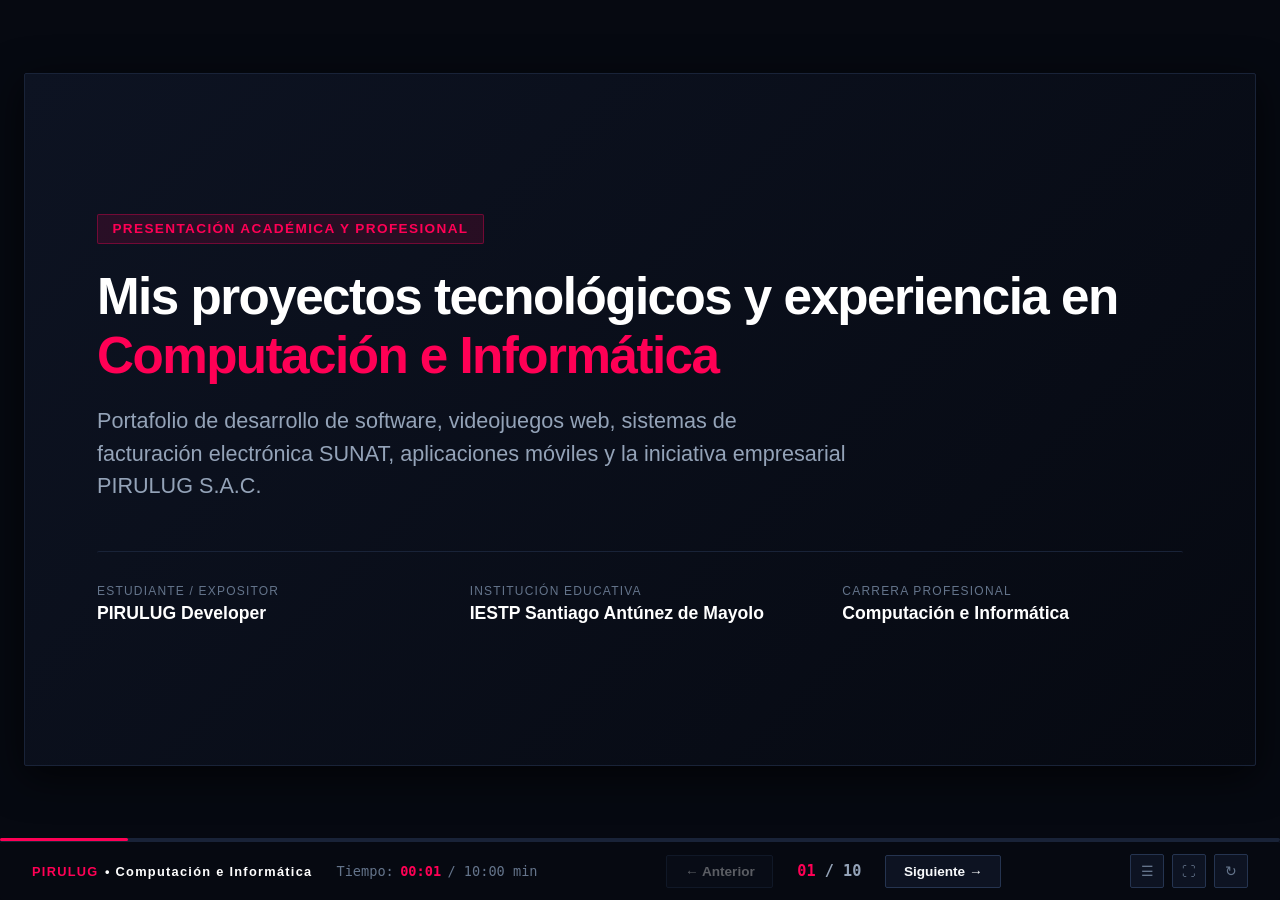
==== .presentacion/index.html @ 7b9620fa "first commit" ====
<!DOCTYPE html>
<html lang="es">
<head>
    <meta charset="UTF-8">
    <meta name="viewport" content="width=device-width, initial-scale=1.0">
    <title>Presentación Profesional - Computación e Informática | PIRULUG</title>
    <style>
        :root {
            --primary: #ff0055;
            --primary-hover: #e0004c;
            --primary-subtle: rgba(255, 0, 85, 0.12);
            --primary-border: rgba(255, 0, 85, 0.35);

            --bg-deep: #060911;
            --bg-card: #0d1322;
            --bg-card-hover: #131c30;
            --bg-elevated: #162035;

            --border-subtle: #192338;
            --border-strong: #253450;

            --text-main: #f8fafc;
            --text-secondary: #94a3b8;
            --text-muted: #64748b;

            --accent-cyan: #00e5ff;
            --accent-cyan-subtle: rgba(0, 229, 255, 0.12);
            --accent-cyan-border: rgba(0, 229, 255, 0.3);

            --accent-green: #10b981;
            --accent-green-subtle: rgba(16, 185, 129, 0.12);
            --accent-green-border: rgba(16, 185, 129, 0.3);
        }

        /* Regla estricta: border-radius maximo 2px */
        *, *::before, *::after {
            box-sizing: border-box;
            border-radius: 2px !important;
            margin: 0;
            padding: 0;
        }

        body {
            background-color: var(--bg-deep);
            color: var(--text-main);
            font-family: -apple-system, BlinkMacSystemFont, "Segoe UI", Roboto, "Helvetica Neue", Arial, sans-serif;
            overflow: hidden;
            width: 100vw;
            height: 100vh;
            display: flex;
            flex-direction: column;
            user-select: none;
        }

        /* Contenedor Widescreen 16:9 de Presentacion */
        .presentation-wrapper {
            flex: 1;
            display: flex;
            align-items: center;
            justify-content: center;
            padding: 1.5rem;
            position: relative;
        }

        .slide-deck {
            width: 100%;
            max-width: 1380px;
            aspect-ratio: 16 / 9;
            background-color: var(--bg-card);
            border: 1px solid var(--border-subtle);
            box-shadow: 0 10px 40px rgba(0, 0, 0, 0.7);
            position: relative;
            overflow: hidden;
            display: flex;
            flex-direction: column;
        }

        /* Diapositivas individuales */
        .slide {
            position: absolute;
            inset: 0;
            padding: 3.5rem 4.5rem;
            display: flex;
            flex-direction: column;
            opacity: 0;
            pointer-events: none;
            transform: translateX(30px);
            transition: opacity 0.35s ease, transform 0.35s ease;
            background: linear-gradient(135deg, rgba(13, 19, 34, 0.98) 0%, rgba(6, 9, 17, 0.99) 100%);
        }

        .slide.active {
            opacity: 1;
            pointer-events: auto;
            transform: translateX(0);
        }

        /* Encabezado estandar de Diapositiva */
        .slide-header {
            display: flex;
            align-items: flex-start;
            justify-content: space-between;
            margin-bottom: 2rem;
            padding-bottom: 1rem;
            border-bottom: 1px solid var(--border-subtle);
            position: relative;
        }

        .slide-header::after {
            content: "";
            position: absolute;
            bottom: -1px;
            left: 0;
            width: 80px;
            height: 2px;
            background-color: var(--primary);
        }

        .slide-tag {
            font-size: 0.75rem;
            font-weight: 700;
            letter-spacing: 0.15em;
            text-transform: uppercase;
            color: var(--primary);
            margin-bottom: 0.35rem;
            display: flex;
            align-items: center;
            gap: 0.5rem;
        }

        .slide-tag::before {
            content: "";
            display: inline-block;
            width: 6px;
            height: 6px;
            background-color: var(--primary);
        }

        .slide-title {
            font-size: 2rem;
            font-weight: 800;
            color: #ffffff;
            letter-spacing: -0.02em;
        }

        .slide-num {
            font-family: monospace;
            font-size: 1.5rem;
            font-weight: 800;
            color: var(--border-strong);
        }

        /* Contenido de Diapositiva */
        .slide-body {
            flex: 1;
            display: flex;
            flex-direction: column;
            justify-content: center;
        }

        /* Componentes de Grilla */
        .grid-2 {
            display: grid;
            grid-template-columns: 1fr 1fr;
            gap: 2rem;
            align-items: center;
        }

        .grid-3 {
            display: grid;
            grid-template-columns: repeat(3, 1fr);
            gap: 1.5rem;
        }

        .grid-4 {
            display: grid;
            grid-template-columns: repeat(4, 1fr);
            gap: 1.25rem;
        }

        /* Tarjetas de Contenido */
        .card-tech {
            background-color: var(--bg-deep);
            border: 1px solid var(--border-subtle);
            padding: 1.5rem;
            transition: border-color 0.2s ease, background-color 0.2s ease;
            position: relative;
        }

        .card-tech:hover {
            border-color: var(--border-strong);
            background-color: var(--bg-card-hover);
        }

        .card-tech.highlight {
            border-color: var(--primary-border);
            background: linear-gradient(180deg, var(--primary-subtle) 0%, var(--bg-deep) 100%);
        }

        .card-icon {
            width: 40px;
            height: 40px;
            display: flex;
            align-items: center;
            justify-content: center;
            background-color: var(--bg-elevated);
            border: 1px solid var(--border-strong);
            color: var(--primary);
            margin-bottom: 1rem;
            font-size: 1.2rem;
        }

        .card-title {
            font-size: 1.1rem;
            font-weight: 700;
            color: #ffffff;
            margin-bottom: 0.5rem;
        }

        .card-text {
            font-size: 0.9rem;
            color: var(--text-secondary);
            line-height: 1.5;
        }

        /* Etiquetas de tecnologias (Badges) */
        .tech-pill-group {
            display: flex;
            flex-wrap: wrap;
            gap: 0.5rem;
            margin-top: 1rem;
        }

        .tech-pill {
            font-size: 0.75rem;
            font-weight: 600;
            padding: 0.35rem 0.65rem;
            background-color: var(--bg-elevated);
            border: 1px solid var(--border-strong);
            color: var(--text-secondary);
            text-transform: uppercase;
            letter-spacing: 0.05em;
        }

        .tech-pill.primary {
            background-color: var(--primary-subtle);
            border-color: var(--primary-border);
            color: var(--primary);
        }

        .tech-pill.cyan {
            background-color: var(--accent-cyan-subtle);
            border-color: var(--accent-cyan-border);
            color: var(--accent-cyan);
        }

        .tech-pill.green {
            background-color: var(--accent-green-subtle);
            border-color: var(--accent-green-border);
            color: var(--accent-green);
        }

        /* Listas de caracteristicas tecnicas */
        .tech-list {
            list-style: none;
            display: flex;
            flex-direction: column;
            gap: 0.85rem;
        }

        .tech-list-item {
            display: flex;
            align-items: flex-start;
            gap: 0.75rem;
            font-size: 0.95rem;
            color: var(--text-secondary);
            line-height: 1.4;
        }

        .tech-list-item strong {
            color: #ffffff;
        }

        .tech-dot {
            width: 6px;
            height: 6px;
            background-color: var(--primary);
            margin-top: 0.5rem;
            flex-shrink: 0;
        }

        /* Estilos especificos para Diapositiva 1: Portada */
        .hero-portada {
            display: flex;
            flex-direction: column;
            justify-content: center;
            height: 100%;
            position: relative;
        }

        .hero-badge {
            align-self: flex-start;
            font-size: 0.85rem;
            font-weight: 700;
            letter-spacing: 0.1em;
            text-transform: uppercase;
            color: var(--primary);
            background-color: var(--primary-subtle);
            border: 1px solid var(--primary-border);
            padding: 0.4rem 0.9rem;
            margin-bottom: 1.5rem;
        }

        .hero-title {
            font-size: 3.2rem;
            font-weight: 900;
            line-height: 1.15;
            letter-spacing: -0.03em;
            color: #ffffff;
            margin-bottom: 1.25rem;
        }

        .hero-title span {
            color: var(--primary);
        }

        .hero-subtitle {
            font-size: 1.35rem;
            color: var(--text-secondary);
            max-width: 750px;
            line-height: 1.5;
            margin-bottom: 3rem;
        }

        .hero-meta-bar {
            display: grid;
            grid-template-columns: repeat(3, 1fr);
            gap: 2rem;
            border-top: 1px solid var(--border-subtle);
            padding-top: 2rem;
        }

        .hero-meta-item .meta-label {
            font-size: 0.75rem;
            text-transform: uppercase;
            letter-spacing: 0.1em;
            color: var(--text-muted);
            margin-bottom: 0.35rem;
        }

        .hero-meta-item .meta-value {
            font-size: 1.1rem;
            font-weight: 700;
            color: #ffffff;
        }

        /* Estilo Mockup de Navegador o Pantalla */
        .window-mockup {
            background-color: var(--bg-deep);
            border: 1px solid var(--border-strong);
            display: flex;
            flex-direction: column;
            overflow: hidden;
            height: 100%;
        }

        .window-header {
            background-color: #0b0f1a;
            border-bottom: 1px solid var(--border-subtle);
            padding: 0.65rem 1rem;
            display: flex;
            align-items: center;
            gap: 0.5rem;
        }

        .window-dot {
            width: 8px;
            height: 8px;
            background-color: var(--border-strong);
        }

        .window-dot.red { background-color: var(--primary); }
        .window-dot.cyan { background-color: var(--accent-cyan); }
        .window-dot.green { background-color: var(--accent-green); }

        .window-address {
            flex: 1;
            background-color: var(--bg-card);
            border: 1px solid var(--border-subtle);
            font-family: monospace;
            font-size: 0.75rem;
            color: var(--text-muted);
            padding: 0.25rem 0.75rem;
            margin-left: 0.5rem;
        }

        .window-body {
            padding: 1.5rem;
            flex: 1;
            display: flex;
            flex-direction: column;
            justify-content: center;
        }

        /* Barra de navegacion inferior */
        .controls-bar {
            background-color: var(--bg-deep);
            border-top: 1px solid var(--border-subtle);
            padding: 0.75rem 2rem;
            display: flex;
            align-items: center;
            justify-content: space-between;
            z-index: 10;
        }

        .ctrl-left {
            display: flex;
            align-items: center;
            gap: 1.5rem;
        }

        .brand-badge {
            font-size: 0.8rem;
            font-weight: 800;
            letter-spacing: 0.1em;
            color: #ffffff;
            display: flex;
            align-items: center;
            gap: 0.4rem;
        }

        .brand-badge span {
            color: var(--primary);
        }

        .timer-display {
            font-family: monospace;
            font-size: 0.85rem;
            color: var(--text-muted);
            display: flex;
            align-items: center;
            gap: 0.4rem;
        }

        .timer-display strong {
            color: var(--primary);
        }

        .ctrl-center {
            display: flex;
            align-items: center;
            gap: 1rem;
        }

        .btn-nav {
            background-color: var(--bg-card);
            border: 1px solid var(--border-strong);
            color: var(--text-main);
            padding: 0.5rem 1.1rem;
            font-size: 0.85rem;
            font-weight: 600;
            cursor: pointer;
            display: inline-flex;
            align-items: center;
            gap: 0.4rem;
            transition: all 0.15s ease;
        }

        .btn-nav:hover:not(:disabled) {
            background-color: var(--primary);
            border-color: var(--primary);
            color: #ffffff;
        }

        .btn-nav:disabled {
            opacity: 0.35;
            cursor: not-allowed;
        }

        .slide-counter {
            font-family: monospace;
            font-size: 0.95rem;
            font-weight: 700;
            color: var(--text-secondary);
            padding: 0 0.5rem;
        }

        .slide-counter span {
            color: var(--primary);
        }

        .ctrl-right {
            display: flex;
            align-items: center;
            gap: 0.5rem;
        }

        .btn-icon {
            background-color: var(--bg-card);
            border: 1px solid var(--border-strong);
            color: var(--text-muted);
            width: 34px;
            height: 34px;
            display: flex;
            align-items: center;
            justify-content: center;
            cursor: pointer;
            font-size: 0.85rem;
            transition: all 0.15s ease;
        }

        .btn-icon:hover {
            color: #ffffff;
            border-color: var(--text-muted);
        }

        /* Barra de progreso de la presentacion */
        .progress-bar-container {
            width: 100%;
            height: 3px;
            background-color: var(--border-subtle);
        }

        .progress-bar-fill {
            height: 100%;
            background-color: var(--primary);
            width: 10%;
            transition: width 0.3s ease;
        }

        /* Modal de Vision General / Indice */
        .drawer-overlay {
            position: fixed;
            inset: 0;
            background-color: rgba(6, 9, 17, 0.85);
            backdrop-filter: blur(4px);
            z-index: 99;
            display: none;
            align-items: center;
            justify-content: center;
            padding: 2rem;
        }

        .drawer-overlay.active {
            display: flex;
        }

        .drawer-modal {
            background-color: var(--bg-card);
            border: 1px solid var(--border-strong);
            width: 100%;
            max-width: 900px;
            max-height: 80vh;
            overflow-y: auto;
            padding: 2rem;
        }

        .drawer-header {
            display: flex;
            justify-content: space-between;
            align-items: center;
            margin-bottom: 1.5rem;
            border-bottom: 1px solid var(--border-subtle);
            padding-bottom: 1rem;
        }

        .drawer-grid {
            display: grid;
            grid-template-columns: repeat(2, 1fr);
            gap: 1rem;
        }

        .drawer-item {
            background-color: var(--bg-deep);
            border: 1px solid var(--border-subtle);
            padding: 1rem;
            cursor: pointer;
            transition: all 0.15s ease;
            display: flex;
            align-items: center;
            gap: 1rem;
        }

        .drawer-item:hover, .drawer-item.active {
            border-color: var(--primary);
            background-color: var(--primary-subtle);
        }

        .drawer-item-num {
            font-family: monospace;
            font-weight: 800;
            color: var(--primary);
            font-size: 1.1rem;
        }

        .drawer-item-title {
            font-size: 0.95rem;
            font-weight: 600;
            color: #ffffff;
        }
    </style>
</head>
<body>

    <!-- Contenedor Principal de Diapositivas -->
    <main class="presentation-wrapper">
        <div class="slide-deck" id="slideDeck">

            <!-- DIAPOSITIVA 1: PORTADA -->
            <section class="slide active" data-index="1">
                <div class="hero-portada">
                    <div class="hero-badge">Presentación Académica y Profesional</div>
                    <h1 class="hero-title">
                        Mis proyectos tecnológicos y experiencia en <span>Computación e Informática</span>
                    </h1>
                    <p class="hero-subtitle">
                        Portafolio de desarrollo de software, videojuegos web, sistemas de facturación electrónica SUNAT, aplicaciones móviles y la iniciativa empresarial PIRULUG S.A.C.
                    </p>
                    <div class="hero-meta-bar">
                        <div class="hero-meta-item">
                            <div class="meta-label">Estudiante / Expositor</div>
                            <div class="meta-value">PIRULUG Developer</div>
                        </div>
                        <div class="hero-meta-item">
                            <div class="meta-label">Institución Educativa</div>
                            <div class="meta-value">IESTP Santiago Antúnez de Mayolo</div>
                        </div>
                        <div class="hero-meta-item">
                            <div class="meta-label">Carrera Profesional</div>
                            <div class="meta-value">Computación e Informática</div>
                        </div>
                    </div>
                </div>
            </section>

            <!-- DIAPOSITIVA 2: INTRODUCCIÓN -->
            <section class="slide" data-index="2">
                <div class="slide-header">
                    <div>
                        <div class="slide-tag">Visión General</div>
                        <h2 class="slide-title">Formación Técnica y Áreas de Especialización</h2>
                    </div>
                    <div class="slide-num">02</div>
                </div>
                <div class="slide-body">
                    <div class="grid-3">
                        <div class="card-tech">
                            <div class="card-icon">01</div>
                            <h3 class="card-title">Programación y Algoritmos</h3>
                            <p class="card-text">Dominio de lógica estructurada, programación orientada a objetos (POO), patrones de diseño e ingeniería de software.</p>
                            <div class="tech-pill-group">
                                <span class="tech-pill primary">PHP 8</span>
                                <span class="tech-pill">Java</span>
                                <span class="tech-pill">JS ES6</span>
                            </div>
                        </div>
                        <div class="card-tech">
                            <div class="card-icon">02</div>
                            <h3 class="card-title">Desarrollo Web Full-Stack</h3>
                            <p class="card-text">Arquitectura cliente-servidor, desarrollo backend nativo y con frameworks modernos, consumo de APIs y diseño responsive.</p>
                            <div class="tech-pill-group">
                                <span class="tech-pill cyan">Laravel</span>
                                <span class="tech-pill">Bootstrap</span>
                                <span class="tech-pill">AJAX</span>
                            </div>
                        </div>
                        <div class="card-tech">
                            <div class="card-icon">03</div>
                            <h3 class="card-title">Bases de Datos Relacionales</h3>
                            <p class="card-text">Modelado entidad-relación, normalización, integridad referencial, transacciones ACID y optimización de consultas SQL.</p>
                            <div class="tech-pill-group">
                                <span class="tech-pill green">MySQL 8</span>
                                <span class="tech-pill">MariaDB</span>
                                <span class="tech-pill">PDO</span>
                            </div>
                        </div>
                        <div class="card-tech">
                            <div class="card-icon">04</div>
                            <h3 class="card-title">Aplicaciones Móviles</h3>
                            <p class="card-text">Diseño de interfaces táctiles, ciclo de vida de actividades e integración móvil con servicios web y bases de datos centralizadas.</p>
                            <div class="tech-pill-group">
                                <span class="tech-pill">Android Studio</span>
                                <span class="tech-pill">APIs REST</span>
                            </div>
                        </div>
                        <div class="card-tech">
                            <div class="card-icon">05</div>
                            <h3 class="card-title">Facturación e Integración</h3>
                            <p class="card-text">Generación de XML con estándares UBL 2.1, firmado digital de comprobantes y comunicación con los servidores de SUNAT.</p>
                            <div class="tech-pill-group">
                                <span class="tech-pill primary">SUNAT</span>
                                <span class="tech-pill">UBL 2.1</span>
                            </div>
                        </div>
                        <div class="card-tech highlight">
                            <div class="card-icon">06</div>
                            <h3 class="card-title">Emprendimiento Tecnológico</h3>
                            <p class="card-text">Creación y consolidación de la empresa PIRULUG S.A.C., orientada a brindar soluciones informáticas al sector productivo.</p>
                            <div class="tech-pill-group">
                                <span class="tech-pill primary">PIRULUG S.A.C.</span>
                                <span class="tech-pill">Innovación</span>
                            </div>
                        </div>
                    </div>
                </div>
            </section>

            <!-- DIAPOSITIVA 3: COOKIE CLICKER -->
            <section class="slide" data-index="3">
                <div class="slide-header">
                    <div>
                        <div class="slide-tag">Proyecto 01 &bull; Videojuegos Web</div>
                        <h2 class="slide-title">Cookie Clicker: Juego Incremental y Persistente</h2>
                    </div>
                    <div class="slide-num">03</div>
                </div>
                <div class="slide-body">
                    <div class="grid-2">
                        <div>
                            <div class="card-tech mb-3">
                                <h3 class="card-title">Arquitectura y Tecnologías</h3>
                                <p class="card-text">Videojuego web desarrollado con arquitectura clásica y dinámica sin frameworks pesados, optimizado para alto rendimiento en navegador.</p>
                                <div class="tech-pill-group">
                                    <span class="tech-pill primary">PHP Backend</span>
                                    <span class="tech-pill green">MySQL</span>
                                    <span class="tech-pill cyan">JavaScript Vanilla</span>
                                    <span class="tech-pill">HTML5 / CSS3</span>
                                </div>
                            </div>
                            <ul class="tech-list mt-3">
                                <li class="tech-list-item">
                                    <span class="tech-dot"></span>
                                    <div><strong>Mecánica Incremental:</strong> Generación exponencial de puntos mediante clics interactivos y automatización con mejoras.</div>
                                </li>
                                <li class="tech-list-item">
                                    <span class="tech-dot"></span>
                                    <div><strong>Persistencia de Progreso:</strong> Guardado en tiempo real en base de datos MySQL para conservar logros y niveles del usuario.</div>
                                </li>
                                <li class="tech-list-item">
                                    <span class="tech-dot"></span>
                                    <div><strong>Loop de Juego Fluido:</strong> Algoritmo en JavaScript Vanilla que calcula la producción pasiva por segundo sin congelar la interfaz.</div>
                                </li>
                            </ul>
                        </div>
                        <div class="window-mockup">
                            <div class="window-header">
                                <div class="window-dot red"></div>
                                <div class="window-dot cyan"></div>
                                <div class="window-dot green"></div>
                                <div class="window-address">localhost/coquie &bull; videojuego web</div>
                            </div>
                            <div class="window-body">
                                <div style="text-align: center; padding: 1.5rem 0;">
                                    <div style="display: inline-block; padding: 1.5rem; border: 2px dashed var(--primary); margin-bottom: 1rem;">
                                        <div style="font-size: 2rem; font-weight: 900; color: #ffffff;">1,450,820</div>
                                        <div style="font-size: 0.8rem; color: var(--primary); font-weight: 700; text-transform: uppercase;">Galletas Producidas</div>
                                    </div>
                                    <div class="grid-2" style="gap: 0.75rem; text-align: left; margin-top: 1rem;">
                                        <div class="card-tech" style="padding: 0.75rem;">
                                            <div style="font-size: 0.75rem; color: var(--text-muted);">Automatización</div>
                                            <div style="font-weight: 700; color: #ffffff;">+250 /segundo</div>
                                        </div>
                                        <div class="card-tech" style="padding: 0.75rem;">
                                            <div style="font-size: 0.75rem; color: var(--text-muted);">Multiplicador</div>
                                            <div style="font-weight: 700; color: var(--accent-cyan);">Nivel 14 (x3.5)</div>
                                        </div>
                                    </div>
                                </div>
                            </div>
                        </div>
                    </div>
                </div>
            </section>

            <!-- DIAPOSITIVA 4: VS CULTURA GENERAL -->
            <section class="slide" data-index="4">
                <div class="slide-header">
                    <div>
                        <div class="slide-tag">Proyecto 02 &bull; Multijugador en Tiempo Real</div>
                        <h2 class="slide-title">VS Cultura General: Plataforma Competitiva del Perú</h2>
                    </div>
                    <div class="slide-num">04</div>
                </div>
                <div class="slide-body">
                    <div class="grid-2">
                        <div>
                            <div class="card-tech mb-3">
                                <h3 class="card-title">Motor Multijugador Sincronizado</h3>
                                <p class="card-text">Plataforma web donde los usuarios compiten en tiempo real respondiendo preguntas sobre historia, geografía, gastronomía y patrimonio nacional.</p>
                                <div class="tech-pill-group">
                                    <span class="tech-pill primary">PHP 8.5 Nativo (MVC)</span>
                                    <span class="tech-pill green">MySQL 8 Normalizado</span>
                                    <span class="tech-pill cyan">Fetch API & Polling</span>
                                    <span class="tech-pill">Sistema ELO</span>
                                </div>
                            </div>
                            <ul class="tech-list mt-3">
                                <li class="tech-list-item">
                                    <span class="tech-dot"></span>
                                    <div><strong>Duelo 1 vs 1 y Equipos 2 vs 2:</strong> Emparejamiento por nivel de habilidad con marcador conjunto en tiempo real.</div>
                                </li>
                                <li class="tech-list-item">
                                    <span class="tech-dot"></span>
                                    <div><strong>Salas Privadas Personalizadas:</strong> Código de acceso único, selección de tiempo, dificultad y 18 categorías peruanas.</div>
                                </li>
                                <li class="tech-list-item">
                                    <span class="tech-dot"></span>
                                    <div><strong>Autoridad en Servidor:</strong> Validación estricta anti-trampas, bonificaciones por velocidad de respuesta y cálculo ELO.</div>
                                </li>
                            </ul>
                        </div>
                        <div class="window-mockup">
                            <div class="window-header">
                                <div class="window-dot red"></div>
                                <div class="window-dot cyan"></div>
                                <div class="window-dot green"></div>
                                <div class="window-address">localhost/pre &bull; arena 1 vs 1</div>
                            </div>
                            <div class="window-body">
                                <div style="display: flex; justify-content: space-between; align-items: center; margin-bottom: 1rem; border-bottom: 1px solid var(--border-subtle); padding-bottom: 0.5rem;">
                                    <span class="tech-pill primary">Ronda 4 de 10 &bull; Historia</span>
                                    <span style="font-family: monospace; font-size: 1.25rem; font-weight: 800; color: var(--primary);">00:08s</span>
                                </div>
                                <div style="font-size: 1rem; font-weight: 700; color: #ffffff; margin-bottom: 1rem;">
                                    ¿En qué batalla se selló la independencia del Perú y América del Sur en 1824?
                                </div>
                                <div style="display: flex; flex-direction: column; gap: 0.5rem;">
                                    <div class="card-tech" style="padding: 0.65rem 1rem; border-color: var(--accent-green); color: var(--accent-green); font-weight: 700;">A. Batalla de Ayacucho (Correcta)</div>
                                    <div class="card-tech" style="padding: 0.65rem 1rem;">B. Batalla de Junín</div>
                                    <div class="card-tech" style="padding: 0.65rem 1rem;">C. Combate de Angamos</div>
                                </div>
                            </div>
                        </div>
                    </div>
                </div>
            </section>

            <!-- DIAPOSITIVA 5: FACTURADOR ELECTRÓNICO SUNAT -->
            <section class="slide" data-index="5">
                <div class="slide-header">
                    <div>
                        <div class="slide-tag">Proyecto 03 &bull; Software Empresarial</div>
                        <h2 class="slide-title">Facturador Electrónico Homologado con SUNAT</h2>
                    </div>
                    <div class="slide-num">05</div>
                </div>
                <div class="slide-body">
                    <div class="grid-2">
                        <div>
                            <div class="card-tech mb-3">
                                <h3 class="card-title">Módulo de Facturación y Cumplimiento Tributario</h3>
                                <p class="card-text">Sistema de emisión, control y almacenamiento de comprobantes de pago electrónicos conforme a las resoluciones de superintendencia de la SUNAT.</p>
                                <div class="tech-pill-group">
                                    <span class="tech-pill primary">Laravel Framework</span>
                                    <span class="tech-pill green">MySQL / MariaDB</span>
                                    <span class="tech-pill cyan">Web Services SOAP/REST</span>
                                    <span class="tech-pill">XML UBL 2.1</span>
                                </div>
                            </div>
                            <ul class="tech-list mt-3">
                                <li class="tech-list-item">
                                    <span class="tech-dot"></span>
                                    <div><strong>Comprobantes Soportados:</strong> Emisión de Facturas, Boletas de Venta, Notas de Crédito, Notas de Débito y Guías de Remisión.</div>
                                </li>
                                <li class="tech-list-item">
                                    <span class="tech-dot"></span>
                                    <div><strong>Firma Digital y XML:</strong> Generación automatizada de estructuras XML, firmado digital con certificado y compresión ZIP.</div>
                                </li>
                                <li class="tech-list-item">
                                    <span class="tech-dot"></span>
                                    <div><strong>Recepción de CDR:</strong> Procesamiento y almacenamiento automático de las Constancias de Recepción (CDR) emitidas por SUNAT.</div>
                                </li>
                            </ul>
                        </div>
                        <div class="window-mockup">
                            <div class="window-header">
                                <div class="window-dot red"></div>
                                <div class="window-dot cyan"></div>
                                <div class="window-dot green"></div>
                                <div class="window-address">localhost/merupos &bull; comprobantes electronicos</div>
                            </div>
                            <div class="window-body">
                                <div class="card-tech mb-2" style="padding: 0.75rem;">
                                    <div style="display: flex; justify-content: space-between; align-items: center;">
                                        <div>
                                            <div style="font-weight: 700; color: #ffffff;">FACTURA ELECTRÓNICA F001-000428</div>
                                            <div style="font-size: 0.75rem; color: var(--text-muted);">Cliente: INVERSIONES NORTE S.A.C. (RUC 20601234567)</div>
                                        </div>
                                        <span class="tech-pill green">ACEPTADO SUNAT</span>
                                    </div>
                                </div>
                                <div class="card-tech mb-2" style="padding: 0.75rem;">
                                    <div style="display: flex; justify-content: space-between; align-items: center;">
                                        <div>
                                            <div style="font-weight: 700; color: #ffffff;">BOLETA ELECTRÓNICA B001-001290</div>
                                            <div style="font-size: 0.75rem; color: var(--text-muted);">Cliente: Consumidor Final (DNI 45892134)</div>
                                        </div>
                                        <span class="tech-pill green">ACEPTADO SUNAT</span>
                                    </div>
                                </div>
                                <div style="display: flex; gap: 0.5rem; margin-top: 0.5rem;">
                                    <span class="tech-pill">Generar XML</span>
                                    <span class="tech-pill">Descargar PDF A4/Ticket</span>
                                    <span class="tech-pill primary">Consultar CDR</span>
                                </div>
                            </div>
                        </div>
                    </div>
                </div>
            </section>

            <!-- DIAPOSITIVA 6: APLICACIÓN MÓVIL ANDROID -->
            <section class="slide" data-index="6">
                <div class="slide-header">
                    <div>
                        <div class="slide-tag">Proyecto 04 &bull; Movilidad y Terreno</div>
                        <h2 class="slide-title">Aplicación Móvil Android para Punto de Venta</h2>
                    </div>
                    <div class="slide-num">06</div>
                </div>
                <div class="slide-body">
                    <div class="grid-2">
                        <div>
                            <div class="card-tech mb-3">
                                <h3 class="card-title">Extensión Móvil para Venta en Ruta</h3>
                                <p class="card-text">Aplicación nativa diseñada para permitir a los agentes comerciales emitir ventas, consultar inventarios y registrar cobros directamente desde dispositivos Android.</p>
                                <div class="tech-pill-group">
                                    <span class="tech-pill primary">Android Studio</span>
                                    <span class="tech-pill green">SQLite Local</span>
                                    <span class="tech-pill cyan">API REST Sincronizada</span>
                                    <span class="tech-pill">Impresión Bluetooth</span>
                                </div>
                            </div>
                            <ul class="tech-list mt-3">
                                <li class="tech-list-item">
                                    <span class="tech-dot"></span>
                                    <div><strong>Comunicación Bidireccional:</strong> Sincronización transparente de catálogo de productos, clientes y stock con el backend web.</div>
                                </li>
                                <li class="tech-list-item">
                                    <span class="tech-dot"></span>
                                    <div><strong>Operación Offline / Online:</strong> Capacidad de registrar operaciones en ruta y sincronizar automáticamente al detectar conexión.</div>
                                </li>
                                <li class="tech-list-item">
                                    <span class="tech-dot"></span>
                                    <div><strong>Impresión Térmica:</strong> Conexión directa mediante Bluetooth con impresoras portátiles para entrega inmediata del ticket al cliente.</div>
                                </li>
                            </ul>
                        </div>
                        <div style="display: flex; justify-content: center;">
                            <div style="width: 280px; background-color: var(--bg-deep); border: 2px solid var(--border-strong); padding: 1rem; position: relative;">
                                <div style="width: 50px; height: 3px; background-color: var(--border-strong); margin: 0 auto 0.75rem auto;"></div>
                                <div style="font-size: 0.75rem; font-weight: 700; color: var(--primary); text-align: center; margin-bottom: 0.75rem;">PIRULUG POS MÓVIL</div>
                                <div class="card-tech mb-2" style="padding: 0.65rem;">
                                    <div style="font-size: 0.75rem; color: var(--text-muted);">Total Venta Actual</div>
                                    <div style="font-size: 1.4rem; font-weight: 900; color: #ffffff;">S/ 185.50</div>
                                </div>
                                <div style="font-size: 0.75rem; color: var(--text-secondary); margin-bottom: 0.5rem;">Ítems en carrito (3 productos)</div>
                                <div style="display: flex; flex-direction: column; gap: 0.35rem; margin-bottom: 1rem;">
                                    <div style="background-color: var(--bg-card); padding: 0.4rem; font-size: 0.75rem; display: flex; justify-content: space-between;">
                                        <span>Item 01</span> <strong>S/ 45.00</strong>
                                    </div>
                                    <div style="background-color: var(--bg-card); padding: 0.4rem; font-size: 0.75rem; display: flex; justify-content: space-between;">
                                        <span>Item 02</span> <strong>S/ 90.50</strong>
                                    </div>
                                    <div style="background-color: var(--bg-card); padding: 0.4rem; font-size: 0.75rem; display: flex; justify-content: space-between;">
                                        <span>Item 03</span> <strong>S/ 50.00</strong>
                                    </div>
                                </div>
                                <div style="background-color: var(--primary); color: #ffffff; text-align: center; font-size: 0.75rem; font-weight: 700; padding: 0.5rem;">EMITIR TICKET ELECTRÓNICO</div>
                            </div>
                        </div>
                    </div>
                </div>
            </section>

            <!-- DIAPOSITIVA 7: MI EMPRESA – PIRULUG S.A.C. -->
            <section class="slide" data-index="7">
                <div class="slide-header">
                    <div>
                        <div class="slide-tag">Iniciativa Empresarial</div>
                        <h2 class="slide-title">PIRULUG S.A.C.: Soluciones Digitales e Innovación</h2>
                    </div>
                    <div class="slide-num">07</div>
                </div>
                <div class="slide-body">
                    <div class="grid-2 mb-4">
                        <div>
                            <div style="font-size: 1.25rem; font-weight: 700; color: #ffffff; margin-bottom: 0.75rem;">
                                De la formación académica a la personería jurídica tecnológica
                            </div>
                            <p class="card-text mb-3">
                                <strong>PIRULUG S.A.C.</strong> nace como una respuesta formal a la necesidad de pequeñas y medianas empresas de modernizar sus procesos mediante software a medida, facturación electrónica y plataformas web de alta disponibilidad.
                            </p>
                            <p class="card-text">
                                Representa la consolidación práctica de los conocimientos en Computación e Informática, aplicando estándares profesionales de ingeniería de software y gestión de proyectos.
                            </p>
                        </div>
                        <div class="card-tech highlight">
                            <div style="display: flex; align-items: center; gap: 0.75rem; margin-bottom: 0.75rem;">
                                <div style="width: 12px; height: 12px; background-color: var(--primary);"></div>
                                <h3 class="card-title" style="margin-bottom: 0;">Propósito Corporativo</h3>
                            </div>
                            <p class="card-text" style="font-size: 0.95rem; font-style: italic;">
                                "Empoderar a empresas e instituciones mediante soluciones tecnológicas robustas, accesibles, escalables y orientadas a la transformación digital sostenible."
                            </p>
                        </div>
                    </div>
                    <div class="grid-4">
                        <div class="card-tech">
                            <div class="card-icon">&lt;/&gt;</div>
                            <h4 class="card-title" style="font-size: 0.95rem;">Desarrollo de Software</h4>
                            <p class="card-text" style="font-size: 0.8rem;">Sistemas de gestión empresarial (ERP), puntos de venta (POS) y plataformas en la nube.</p>
                        </div>
                        <div class="card-tech">
                            <div class="card-icon">&#9670;</div>
                            <h4 class="card-title" style="font-size: 0.95rem;">Diseño y Desarrollo Web</h4>
                            <p class="card-text" style="font-size: 0.8rem;">Sitios corporativos, comercio electrónico y portales interactivos orientados a conversión.</p>
                        </div>
                        <div class="card-tech">
                            <div class="card-icon">&#9881;</div>
                            <h4 class="card-title" style="font-size: 0.95rem;">Integración Tecnológica</h4>
                            <p class="card-text" style="font-size: 0.8rem;">Facturación electrónica SUNAT, pasarelas de pago y sincronización de bases de datos.</p>
                        </div>
                        <div class="card-tech">
                            <div class="card-icon">&#9733;</div>
                            <h4 class="card-title" style="font-size: 0.95rem;">Transformación Digital</h4>
                            <p class="card-text" style="font-size: 0.8rem;">Automatización de procesos operativos, auditoría y consultoría informática especializada.</p>
                        </div>
                    </div>
                </div>
            </section>

            <!-- DIAPOSITIVA 8: MI SITIO WEB – PIRULUG.COM -->
            <section class="slide" data-index="8">
                <div class="slide-header">
                    <div>
                        <div class="slide-tag">Presencia Digital Oficial</div>
                        <h2 class="slide-title">PIRULUG.COM: Identidad de Marca y Plataforma Web</h2>
                    </div>
                    <div class="slide-num">08</div>
                </div>
                <div class="slide-body">
                    <div class="grid-2">
                        <div>
                            <div class="card-tech mb-3">
                                <h3 class="card-title">Canal Corporativo en Internet</h3>
                                <p class="card-text">El portal oficial <strong>https://pirulug.com</strong> centraliza la oferta tecnológica, catálogo de servicios y casos de éxito de la empresa.</p>
                                <div class="tech-pill-group">
                                    <span class="tech-pill primary">https://pirulug.com</span>
                                    <span class="tech-pill green">SSL / HTTPS Activo</span>
                                    <span class="tech-pill">Hosting Corporativo</span>
                                </div>
                            </div>
                            <ul class="tech-list mt-3">
                                <li class="tech-list-item">
                                    <span class="tech-dot"></span>
                                    <div><strong>Identidad Visual Coherente:</strong> Representación gráfica de PIRULUG S.A.C., proyectando profesionalismo y vanguardia tecnológica.</div>
                                </li>
                                <li class="tech-list-item">
                                    <span class="tech-dot"></span>
                                    <div><strong>Catálogo de Soluciones:</strong> Muestra directa de los sistemas desarrollados (facturación, videojuegos, apps móviles).</div>
                                </li>
                                <li class="tech-list-item">
                                    <span class="tech-dot"></span>
                                    <div><strong>Canal de Contacto y Validación:</strong> Presencia verificable que genera confianza en clientes corporativos y alianzas comerciales.</div>
                                </li>
                            </ul>
                        </div>
                        <div class="window-mockup">
                            <div class="window-header">
                                <div class="window-dot red"></div>
                                <div class="window-dot cyan"></div>
                                <div class="window-dot green"></div>
                                <div class="window-address">https://pirulug.com</div>
                            </div>
                            <div class="window-body" style="background: radial-gradient(circle at top right, rgba(255, 0, 85, 0.15) 0%, rgba(6, 9, 17, 0.95) 70%);">
                                <div style="display: flex; justify-content: space-between; align-items: center; border-bottom: 1px solid var(--border-subtle); padding-bottom: 0.75rem; margin-bottom: 1rem;">
                                    <div style="font-weight: 800; font-size: 1.1rem; color: #ffffff;">PIRULUG<span>.COM</span></div>
                                    <div style="display: flex; gap: 0.75rem; font-size: 0.75rem; color: var(--text-muted);">
                                        <span>Servicios</span>
                                        <span>Proyectos</span>
                                        <span>Nosotros</span>
                                        <span style="color: var(--primary);">Contacto</span>
                                    </div>
                                </div>
                                <div style="text-align: center; padding: 1.5rem 0;">
                                    <div style="font-size: 1.5rem; font-weight: 900; color: #ffffff; line-height: 1.2; margin-bottom: 0.5rem;">
                                        Soluciones Digitales que Impulsan tu Negocio
                                    </div>
                                    <p style="font-size: 0.8rem; color: var(--text-secondary); max-width: 380px; margin: 0 auto 1rem auto;">
                                        Software a medida, facturación electrónica SUNAT y aplicaciones móviles con respaldo técnico integral.
                                    </p>
                                    <div style="display: inline-block; background-color: var(--primary); color: #ffffff; font-size: 0.75rem; font-weight: 700; padding: 0.45rem 1rem;">
                                        EXPLORAR CATÁLOGO DE SERVICIOS
                                    </div>
                                </div>
                            </div>
                        </div>
                    </div>
                </div>
            </section>

            <!-- DIAPOSITIVA 9: COMPETENCIAS DESARROLLADAS -->
            <section class="slide" data-index="9">
                <div class="slide-header">
                    <div>
                        <div class="slide-tag">Perfil Profesional</div>
                        <h2 class="slide-title">Competencias de Computación e Informática Aplicadas</h2>
                    </div>
                    <div class="slide-num">09</div>
                </div>
                <div class="slide-body">
                    <div class="grid-3">
                        <div class="card-tech">
                            <div class="card-icon">&#9632;</div>
                            <h3 class="card-title">Desarrollo de Software</h3>
                            <p class="card-text">Diseño de arquitecturas modulares (MVC), modularidad de código, mantenibilidad y aplicación de buenas prácticas de programación.</p>
                            <div style="font-size: 0.75rem; color: var(--text-muted); margin-top: 0.75rem;">Aplicado en: VS Cultura General y Facturador</div>
                        </div>
                        <div class="card-tech">
                            <div class="card-icon">&#9632;</div>
                            <h3 class="card-title">Gestión de Bases de Datos</h3>
                            <p class="card-text">Diseño relacional de hasta 23 tablas normalizadas, creación de índices, disparadores y soporte transaccional ACID estricto.</p>
                            <div style="font-size: 0.75rem; color: var(--text-muted); margin-top: 0.75rem;">Aplicado en: MySQL 8 y MariaDB</div>
                        </div>
                        <div class="card-tech">
                            <div class="card-icon">&#9632;</div>
                            <h3 class="card-title">Programación Móvil</h3>
                            <p class="card-text">Construcción de interfaces táctiles nativas en Android, persistencia local con SQLite y consumo asíncrono de APIs web.</p>
                            <div style="font-size: 0.75rem; color: var(--text-muted); margin-top: 0.75rem;">Aplicado en: App Móvil de Facturación</div>
                        </div>
                        <div class="card-tech">
                            <div class="card-icon">&#9632;</div>
                            <h3 class="card-title">Integración de Sistemas</h3>
                            <p class="card-text">Conexión con servicios externos SOAP/REST, procesamiento de respuestas XML, firma criptográfica y WebSockets/Polling.</p>
                            <div style="font-size: 0.75rem; color: var(--text-muted); margin-top: 0.75rem;">Aplicado en: Servicios SUNAT</div>
                        </div>
                        <div class="card-tech">
                            <div class="card-icon">&#9632;</div>
                            <h3 class="card-title">Resolución de Problemas</h3>
                            <p class="card-text">Capacidad analítica para depurar código, optimizar tiempos de respuesta y asegurar la disponibilidad continua de servicios.</p>
                            <div style="font-size: 0.75rem; color: var(--text-muted); margin-top: 0.75rem;">Aplicado en: Todos los proyectos</div>
                        </div>
                        <div class="card-tech highlight">
                            <div class="card-icon">&#9632;</div>
                            <h3 class="card-title">Emprendimiento y Gestión</h3>
                            <p class="card-text">Capacidad de transformar competencias técnicas en valor comercial real mediante la constitución formal de PIRULUG S.A.C.</p>
                            <div style="font-size: 0.75rem; color: var(--primary); margin-top: 0.75rem; font-weight: 700;">Hito: PIRULUG S.A.C. y pirulug.com</div>
                        </div>
                    </div>
                </div>
            </section>

            <!-- DIAPOSITIVA 10: CONCLUSIÓN -->
            <section class="slide" data-index="10">
                <div class="slide-header">
                    <div>
                        <div class="slide-tag">Cierre de la Exposición</div>
                        <h2 class="slide-title">Conclusiones y Proyección Profesional</h2>
                    </div>
                    <div class="slide-num">10</div>
                </div>
                <div class="slide-body">
                    <div class="grid-2" style="margin-bottom: 2rem;">
                        <div class="card-tech">
                            <h3 class="card-title">Formación Académica con Impacto Real</h3>
                            <p class="card-text mb-3">
                                Los conocimientos adquiridos en la carrera de Computación e Informática del IESTP Santiago Antúnez de Mayolo proporcionaron los cimientos técnicos para desarrollar soluciones completas, desde videojuegos interactivos hasta software tributario de misión crítica.
                            </p>
                            <p class="card-text">
                                Cada proyecto desarrollado superó la etapa experimental para convertirse en una aplicación funcional conectada a bases de datos y respaldada por arquitectura formal.
                            </p>
                        </div>
                        <div class="card-tech">
                            <h3 class="card-title">Consolidación Empresarial Sostenible</h3>
                            <p class="card-text mb-3">
                                La creación de PIRULUG S.A.C. y el lanzamiento del portal pirulug.com demuestran que la informática no solo resuelve requerimientos técnicos, sino que genera unidades de negocio productivas y genera empleo en el sector tecnológico.
                            </p>
                            <p class="card-text">
                                La visión a futuro contempla seguir expandiendo las soluciones empresariales y plataformas en la nube a nivel nacional.
                            </p>
                        </div>
                    </div>

                    <!-- Frase Final Destacada -->
                    <div style="background-color: var(--bg-deep); border: 1px solid var(--primary-border); padding: 1.75rem 2.5rem; text-align: center; position: relative;">
                        <div style="font-size: 0.75rem; text-transform: uppercase; letter-spacing: 0.2em; color: var(--primary); font-weight: 800; margin-bottom: 0.5rem;">
                            Mensaje de Cierre
                        </div>
                        <div style="font-size: 1.65rem; font-weight: 900; color: #ffffff; letter-spacing: -0.02em;">
                            "De aprender a programar a crear soluciones tecnológicas y construir mi propia empresa."
                        </div>
                        <div style="font-size: 0.9rem; color: var(--text-muted); margin-top: 0.5rem;">
                            PIRULUG S.A.C. &bull; IESTP Santiago Antúnez de Mayolo &bull; Computación e Informática
                        </div>
                    </div>
                </div>
            </section>

        </div>
    </main>

    <!-- Barra de Progreso Superior/Inferior -->
    <div class="progress-bar-container">
        <div class="progress-bar-fill" id="progressBar"></div>
    </div>

    <!-- Barra de Controles Inferior -->
    <footer class="controls-bar">
        <div class="ctrl-left">
            <div class="brand-badge">
                <span>PIRULUG</span> &bull; Computación e Informática
            </div>
            <div class="timer-display" title="Tiempo de exposición recomendado: 8 a 10 minutos">
                Tiempo: <strong id="timerText">00:00</strong> / 10:00 min
            </div>
        </div>

        <div class="ctrl-center">
            <button class="btn-nav" id="btnPrev" onclick="navigateSlide(-1)" title="Diapositiva anterior (Flecha Izquierda)">
                &larr; Anterior
            </button>
            <div class="slide-counter">
                <span id="currentSlideDisplay">01</span> / 10
            </div>
            <button class="btn-nav" id="btnNext" onclick="navigateSlide(1)" title="Siguiente diapositiva (Flecha Derecha o Espacio)">
                Siguiente &rarr;
            </button>
        </div>

        <div class="ctrl-right">
            <button class="btn-icon" id="btnOverview" onclick="toggleDrawer()" title="Índice de Diapositivas">
                &#9776;
            </button>
            <button class="btn-icon" id="btnFullscreen" onclick="toggleFullscreen()" title="Pantalla Completa (F)">
                &#9974;
            </button>
            <button class="btn-icon" id="btnResetTimer" onclick="resetTimer()" title="Reiniciar Cronómetro">
                &#8635;
            </button>
        </div>
    </footer>

    <!-- Cajon Modal de Navegacion Rapida / Indice -->
    <div class="drawer-overlay" id="drawerOverlay" onclick="closeDrawerOnOutside(event)">
        <div class="drawer-modal">
            <div class="drawer-header">
                <h3 style="font-size: 1.25rem; font-weight: 800; color: #ffffff;">Índice de la Presentación (10 Diapositivas)</h3>
                <button class="btn-icon" onclick="toggleDrawer()">&times;</button>
            </div>
            <div class="drawer-grid">
                <div class="drawer-item" onclick="goToSlide(1)">
                    <div class="drawer-item-num">01</div>
                    <div class="drawer-item-title">Portada &bull; Mis proyectos de Computación e Informática</div>
                </div>
                <div class="drawer-item" onclick="goToSlide(2)">
                    <div class="drawer-item-num">02</div>
                    <div class="drawer-item-title">Introducción &bull; Áreas de Conocimiento y Experiencia</div>
                </div>
                <div class="drawer-item" onclick="goToSlide(3)">
                    <div class="drawer-item-num">03</div>
                    <div class="drawer-item-title">Cookie Clicker &bull; Videojuego Web Incremental</div>
                </div>
                <div class="drawer-item" onclick="goToSlide(4)">
                    <div class="drawer-item-num">04</div>
                    <div class="drawer-item-title">VS Cultura General &bull; Plataforma Multijugador Real-Time</div>
                </div>
                <div class="drawer-item" onclick="goToSlide(5)">
                    <div class="drawer-item-num">05</div>
                    <div class="drawer-item-title">Facturador Electrónico SUNAT &bull; Sistema Empresarial</div>
                </div>
                <div class="drawer-item" onclick="goToSlide(6)">
                    <div class="drawer-item-num">06</div>
                    <div class="drawer-item-title">Aplicación Móvil Android &bull; Extensión de Terreno POS</div>
                </div>
                <div class="drawer-item" onclick="goToSlide(7)">
                    <div class="drawer-item-num">07</div>
                    <div class="drawer-item-title">Mi Empresa &bull; PIRULUG S.A.C. y Soluciones Digitales</div>
                </div>
                <div class="drawer-item" onclick="goToSlide(8)">
                    <div class="drawer-item-num">08</div>
                    <div class="drawer-item-title">Mi Sitio Web &bull; pirulug.com y Presencia Digital</div>
                </div>
                <div class="drawer-item" onclick="goToSlide(9)">
                    <div class="drawer-item-num">09</div>
                    <div class="drawer-item-title">Competencias Desarrolladas &bull; Perfil Profesional</div>
                </div>
                <div class="drawer-item" onclick="goToSlide(10)">
                    <div class="drawer-item-num">10</div>
                    <div class="drawer-item-title">Conclusión &bull; De Aprender a Crear Empresa</div>
                </div>
            </div>
        </div>
    </div>

    <!-- JavaScript Vanilla de Control de Presentacion -->
    <script>
        let currentSlide = 1;
        const totalSlides = 10;
        let timerSeconds = 0;
        let timerInterval = null;

        const slides = document.querySelectorAll(".slide");
        const progressBar = document.getElementById("progressBar");
        const currentSlideDisplay = document.getElementById("currentSlideDisplay");
        const btnPrev = document.getElementById("btnPrev");
        const btnNext = document.getElementById("btnNext");
        const timerText = document.getElementById("timerText");
        const drawerOverlay = document.getElementById("drawerOverlay");

        // Inicializar presentacion
        function updatePresentation() {
            slides.forEach((slide) => {
                const index = parseInt(slide.getAttribute("data-index"), 10);
                slide.classList.toggle("active", index === currentSlide);
            });

            // Actualizar contador y barra
            currentSlideDisplay.textContent = String(currentSlide).padStart(2, "0");
            progressBar.style.width = ((currentSlide / totalSlides) * 100) + "%";

            // Botones habilitados/deshabilitados
            btnPrev.disabled = (currentSlide === 1);
            btnNext.disabled = (currentSlide === totalSlides);
        }

        function navigateSlide(direction) {
            const target = currentSlide + direction;
            if (target >= 1 && target <= totalSlides) {
                currentSlide = target;
                updatePresentation();
            }
        }

        function goToSlide(slideNum) {
            if (slideNum >= 1 && slideNum <= totalSlides) {
                currentSlide = slideNum;
                updatePresentation();
                if (drawerOverlay.classList.contains("active")) {
                    toggleDrawer();
                }
            }
        }

        // Navegacion por Teclado
        document.addEventListener("keydown", (e) => {
            if (e.key === "ArrowRight" || e.key === " " || e.key === "PageDown") {
                e.preventDefault();
                navigateSlide(1);
            } else if (e.key === "ArrowLeft" || e.key === "PageUp") {
                e.preventDefault();
                navigateSlide(-1);
            } else if (e.key === "Home") {
                e.preventDefault();
                goToSlide(1);
            } else if (e.key === "End") {
                e.preventDefault();
                goToSlide(totalSlides);
            } else if (e.key === "f" || e.key === "F") {
                e.preventDefault();
                toggleFullscreen();
            } else if (e.key === "Escape") {
                if (drawerOverlay.classList.contains("active")) {
                    toggleDrawer();
                }
            }
        });

        // Cronometro de exposicion (8 a 10 minutos objetivo)
        function startTimer() {
            timerInterval = setInterval(() => {
                timerSeconds++;
                const mins = String(Math.floor(timerSeconds / 60)).padStart(2, "0");
                const secs = String(timerSeconds % 60).padStart(2, "0");
                timerText.textContent = mins + ":" + secs;

                // Alerta visual sutil si pasa de 10 minutos
                if (timerSeconds > 600) {
                    timerText.style.color = "var(--primary)";
                } else if (timerSeconds >= 480) {
                    timerText.style.color = "var(--accent-cyan)";
                }
            }, 1000);
        }

        function resetTimer() {
            timerSeconds = 0;
            timerText.textContent = "00:00";
            timerText.style.color = "var(--primary)";
        }

        // Pantalla completa
        function toggleFullscreen() {
            if (!document.fullscreenElement) {
                document.documentElement.requestFullscreen().catch((err) => {
                    console.log("No se pudo activar pantalla completa: ", err.message);
                });
            } else {
                if (document.exitFullscreen) {
                    document.exitFullscreen();
                }
            }
        }

        // Cajon Indice
        function toggleDrawer() {
            drawerOverlay.classList.toggle("active");
        }

        function closeDrawerOnOutside(e) {
            if (e.target === drawerOverlay) {
                toggleDrawer();
            }
        }

        // Iniciar al cargar
        updatePresentation();
        startTimer();
    </script>
</body>
</html>
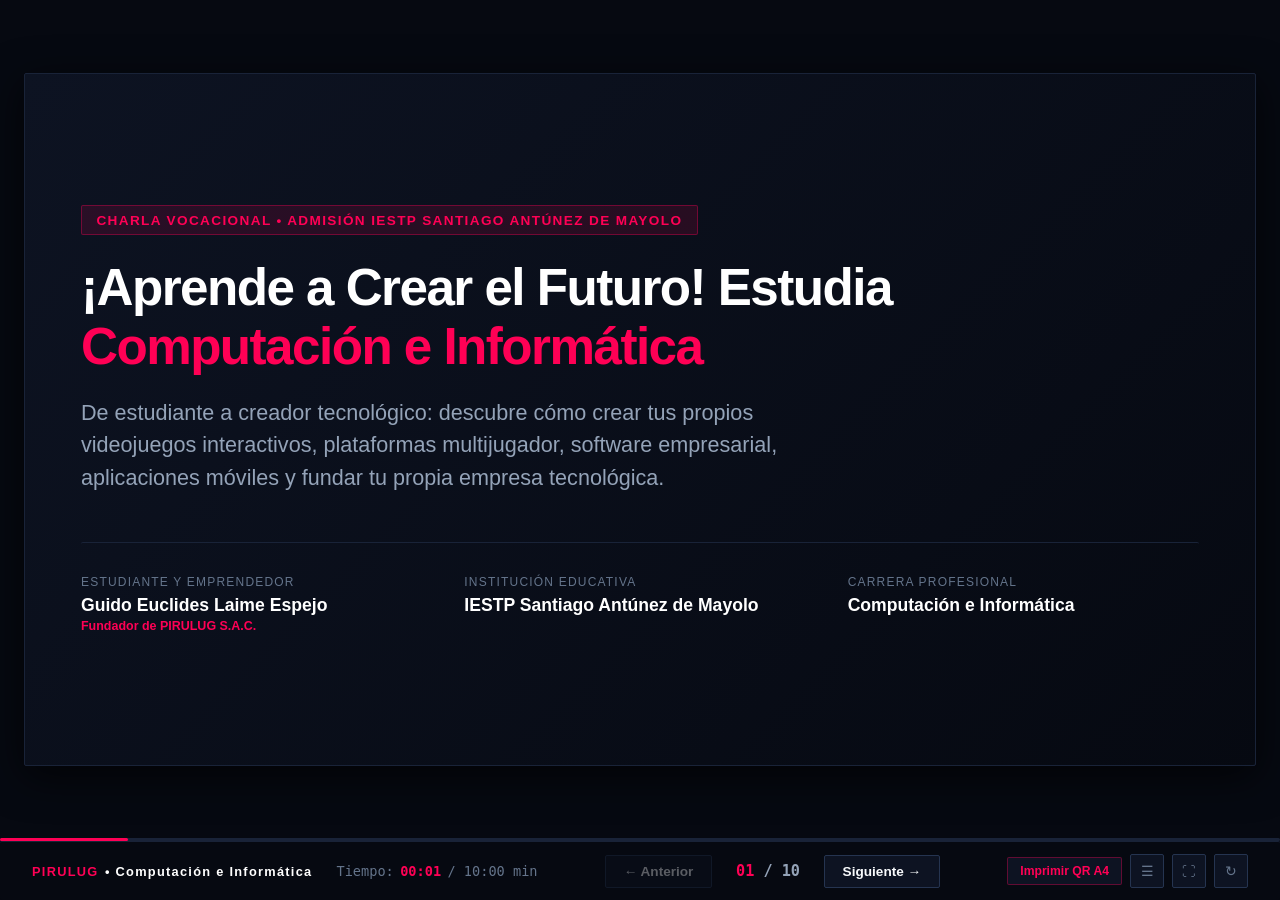
==== commit 8e825555: "Add A4 Print Template for Technological Project Ecosystem Presentation" ====
--- a/.presentacion/index.html
+++ b/.presentacion/index.html
@@ -79,7 +79,7 @@
         .slide {
             position: absolute;
             inset: 0;
-            padding: 3.5rem 4.5rem;
+            padding: 2.25rem 3.5rem;
             display: flex;
             flex-direction: column;
             opacity: 0;
@@ -100,8 +100,8 @@
             display: flex;
             align-items: flex-start;
             justify-content: space-between;
-            margin-bottom: 2rem;
-            padding-bottom: 1rem;
+            margin-bottom: 1.25rem;
+            padding-bottom: 0.75rem;
             border-bottom: 1px solid var(--border-subtle);
             position: relative;
         }
@@ -402,6 +402,149 @@
             justify-content: center;
         }
 
+        /* Componente QR Code interactivo y destacado */
+        .qr-card {
+            display: flex;
+            align-items: center;
+            gap: 1.25rem;
+            background-color: var(--bg-deep);
+            border: 1px solid var(--border-strong);
+            padding: 0.85rem 1.15rem;
+            position: relative;
+        }
+
+        .qr-card.highlight {
+            border-color: var(--primary-border);
+            background: linear-gradient(135deg, rgba(255, 0, 85, 0.1) 0%, rgba(6, 9, 17, 0.98) 100%);
+        }
+
+        .qr-frame {
+            background-color: #ffffff;
+            padding: 7px;
+            display: inline-flex;
+            align-items: center;
+            justify-content: center;
+            border: 1px solid rgba(255, 255, 255, 0.35);
+            box-shadow: 0 4px 16px rgba(0, 0, 0, 0.6);
+            flex-shrink: 0;
+        }
+
+        /* Codigo QR notablemente mas grande para facilitar el escaneo en pantalla */
+        .qr-frame img {
+            display: block;
+            width: 135px;
+            height: 135px;
+            image-rendering: pixelated;
+        }
+
+        .qr-content {
+            flex: 1;
+            min-width: 0;
+        }
+
+        .qr-badge {
+            display: inline-block;
+            font-size: 0.68rem;
+            font-weight: 800;
+            text-transform: uppercase;
+            letter-spacing: 0.12em;
+            color: var(--primary);
+            background-color: var(--primary-subtle);
+            border: 1px solid var(--primary-border);
+            padding: 0.2rem 0.55rem;
+            margin-bottom: 0.35rem;
+        }
+
+        .qr-title {
+            font-size: 1rem;
+            font-weight: 800;
+            color: #ffffff;
+            margin-bottom: 0.2rem;
+        }
+
+        .qr-url {
+            font-family: monospace;
+            font-size: 0.82rem;
+            font-weight: 700;
+            color: var(--accent-cyan);
+            word-break: break-all;
+            display: block;
+            margin-bottom: 0.25rem;
+            text-decoration: none;
+        }
+
+        .qr-url:hover {
+            text-decoration: underline;
+        }
+
+        .qr-desc {
+            font-size: 0.76rem;
+            color: var(--text-secondary);
+            line-height: 1.35;
+        }
+
+        /* Fila de QR para cierre en Diapositiva 10 */
+        .qr-ecosystem-grid {
+            display: grid;
+            grid-template-columns: repeat(3, 1fr);
+            gap: 1.15rem;
+            margin-top: 1.15rem;
+        }
+
+        .qr-ecosystem-item {
+            background-color: var(--bg-deep);
+            border: 1px solid var(--border-subtle);
+            padding: 0.85rem 1rem;
+            display: flex;
+            align-items: center;
+            gap: 1rem;
+            transition: all 0.2s ease;
+        }
+
+        .qr-ecosystem-item:hover {
+            border-color: var(--primary);
+            transform: translateY(-2px);
+        }
+
+        .qr-ecosystem-item .qr-frame img {
+            width: 95px;
+            height: 95px;
+        }
+
+        .qr-ecosystem-info {
+            flex: 1;
+            min-width: 0;
+        }
+
+        .qr-ecosystem-tag {
+            font-size: 0.65rem;
+            font-weight: 800;
+            color: var(--primary);
+            text-transform: uppercase;
+            letter-spacing: 0.08em;
+            margin-bottom: 0.2rem;
+        }
+
+        .qr-ecosystem-title {
+            font-size: 0.88rem;
+            font-weight: 700;
+            color: #ffffff;
+            margin-bottom: 0.2rem;
+            white-space: nowrap;
+            overflow: hidden;
+            text-overflow: ellipsis;
+        }
+
+        .qr-ecosystem-url {
+            font-family: monospace;
+            font-size: 0.76rem;
+            color: var(--accent-cyan);
+            display: block;
+            white-space: nowrap;
+            overflow: hidden;
+            text-overflow: ellipsis;
+        }
+
         /* Barra de navegacion inferior */
         .controls-bar {
             background-color: var(--bg-deep);
@@ -609,17 +752,18 @@
             <!-- DIAPOSITIVA 1: PORTADA -->
             <section class="slide active" data-index="1">
                 <div class="hero-portada">
-                    <div class="hero-badge">Presentación Académica y Profesional</div>
+                    <div class="hero-badge">Charla Vocacional &bull; Admisión IESTP Santiago Antúnez de Mayolo</div>
                     <h1 class="hero-title">
-                        Mis proyectos tecnológicos y experiencia en <span>Computación e Informática</span>
+                        ¡Aprende a Crear el Futuro! Estudia <span>Computación e Informática</span>
                     </h1>
                     <p class="hero-subtitle">
-                        Portafolio de desarrollo de software, videojuegos web, sistemas de facturación electrónica SUNAT, aplicaciones móviles y la iniciativa empresarial PIRULUG S.A.C.
+                        De estudiante a creador tecnológico: descubre cómo crear tus propios videojuegos interactivos, plataformas multijugador, software empresarial, aplicaciones móviles y fundar tu propia empresa tecnológica.
                     </p>
                     <div class="hero-meta-bar">
                         <div class="hero-meta-item">
-                            <div class="meta-label">Estudiante / Expositor</div>
-                            <div class="meta-value">PIRULUG Developer</div>
+                            <div class="meta-label">Estudiante y Emprendedor</div>
+                            <div class="meta-value">Guido Euclides Laime Espejo</div>
+                            <div style="font-size: 0.78rem; color: var(--primary); font-weight: 700; margin-top: 0.2rem;">Fundador de PIRULUG S.A.C.</div>
                         </div>
                         <div class="hero-meta-item">
                             <div class="meta-label">Institución Educativa</div>
@@ -637,8 +781,8 @@
             <section class="slide" data-index="2">
                 <div class="slide-header">
                     <div>
-                        <div class="slide-tag">Visión General</div>
-                        <h2 class="slide-title">Formación Técnica y Áreas de Especialización</h2>
+                        <div class="slide-tag">Oportunidad y Futuro &bull; ¿Por qué Computación e Informática?</div>
+                        <h2 class="slide-title">El Poder de Pasar de Consumidor a Creador de Tecnología</h2>
                     </div>
                     <div class="slide-num">02</div>
                 </div>
@@ -646,59 +790,62 @@
                     <div class="grid-3">
                         <div class="card-tech">
                             <div class="card-icon">01</div>
-                            <h3 class="card-title">Programación y Algoritmos</h3>
-                            <p class="card-text">Dominio de lógica estructurada, programación orientada a objetos (POO), patrones de diseño e ingeniería de software.</p>
+                            <h3 class="card-title">Videojuegos y Creatividad</h3>
+                            <p class="card-text">No te limites a jugar; aprende a programar mecánicas interactivas, interfaces visuales y lógica algorítmica desde cero.</p>
                             <div class="tech-pill-group">
-                                <span class="tech-pill primary">PHP 8</span>
-                                <span class="tech-pill">Java</span>
-                                <span class="tech-pill">JS ES6</span>
+                                <span class="tech-pill primary">Videojuegos</span>
+                                <span class="tech-pill">Creatividad</span>
+                                <span class="tech-pill">Diversión</span>
                             </div>
                         </div>
                         <div class="card-tech">
                             <div class="card-icon">02</div>
-                            <h3 class="card-title">Desarrollo Web Full-Stack</h3>
-                            <p class="card-text">Arquitectura cliente-servidor, desarrollo backend nativo y con frameworks modernos, consumo de APIs y diseño responsive.</p>
+                            <h3 class="card-title">Desarrollo Web y Apps</h3>
+                            <p class="card-text">Construye plataformas modernas y aplicaciones dinámicas que miles de usuarios disfrutan en computadoras y smartphones.</p>
                             <div class="tech-pill-group">
-                                <span class="tech-pill cyan">Laravel</span>
-                                <span class="tech-pill">Bootstrap</span>
-                                <span class="tech-pill">AJAX</span>
+                                <span class="tech-pill cyan">Full-Stack</span>
+                                <span class="tech-pill">Nube</span>
+                                <span class="tech-pill">APIs REST</span>
                             </div>
                         </div>
                         <div class="card-tech">
                             <div class="card-icon">03</div>
-                            <h3 class="card-title">Bases de Datos Relacionales</h3>
-                            <p class="card-text">Modelado entidad-relación, normalización, integridad referencial, transacciones ACID y optimización de consultas SQL.</p>
+                            <h3 class="card-title">Alta Demanda y Buenos Ingresos</h3>
+                            <p class="card-text">Toda empresa, tienda y entidad en el Perú y el mundo necesita desarrolladores. Es una de las carreras con mayor proyección salarial.</p>
                             <div class="tech-pill-group">
-                                <span class="tech-pill green">MySQL 8</span>
-                                <span class="tech-pill">MariaDB</span>
-                                <span class="tech-pill">PDO</span>
+                                <span class="tech-pill green">Empleabilidad</span>
+                                <span class="tech-pill">Demanda</span>
+                                <span class="tech-pill">Futuro</span>
                             </div>
                         </div>
                         <div class="card-tech">
                             <div class="card-icon">04</div>
-                            <h3 class="card-title">Aplicaciones Móviles</h3>
-                            <p class="card-text">Diseño de interfaces táctiles, ciclo de vida de actividades e integración móvil con servicios web y bases de datos centralizadas.</p>
+                            <h3 class="card-title">Bases de Datos y Soluciones Reales</h3>
+                            <p class="card-text">Aprende a diseñar, almacenar y gestionar información masiva con MySQL, aplicando seguridad, consistencia y velocidad.</p>
                             <div class="tech-pill-group">
-                                <span class="tech-pill">Android Studio</span>
-                                <span class="tech-pill">APIs REST</span>
+                                <span class="tech-pill">MySQL 8</span>
+                                <span class="tech-pill">Seguridad</span>
+                                <span class="tech-pill">Servidores</span>
                             </div>
                         </div>
                         <div class="card-tech">
                             <div class="card-icon">05</div>
-                            <h3 class="card-title">Facturación e Integración</h3>
-                            <p class="card-text">Generación de XML con estándares UBL 2.1, firmado digital de comprobantes y comunicación con los servidores de SUNAT.</p>
+                            <h3 class="card-title">Software Empresarial SUNAT</h3>
+                            <p class="card-text">Desarrolla sistemas tributarios y puntos de venta obligatorios que resuelven problemas críticos y generan altos honorarios.</p>
                             <div class="tech-pill-group">
-                                <span class="tech-pill primary">SUNAT</span>
-                                <span class="tech-pill">UBL 2.1</span>
+                                <span class="tech-pill primary">Facturación</span>
+                                <span class="tech-pill">SUNAT</span>
+                                <span class="tech-pill">Negocios</span>
                             </div>
                         </div>
                         <div class="card-tech highlight">
                             <div class="card-icon">06</div>
-                            <h3 class="card-title">Emprendimiento Tecnológico</h3>
-                            <p class="card-text">Creación y consolidación de la empresa PIRULUG S.A.C., orientada a brindar soluciones informáticas al sector productivo.</p>
+                            <h3 class="card-title">Emprende tu Propia Empresa</h3>
+                            <p class="card-text">La tecnología te da el poder de no depender de buscar empleo: ¡puedes fundar tu propia compañía de software, como PIRULUG S.A.C.!</p>
                             <div class="tech-pill-group">
                                 <span class="tech-pill primary">PIRULUG S.A.C.</span>
-                                <span class="tech-pill">Innovación</span>
+                                <span class="tech-pill">Liderazgo</span>
+                                <span class="tech-pill">Startups</span>
                             </div>
                         </div>
                     </div>
@@ -709,8 +856,8 @@
             <section class="slide" data-index="3">
                 <div class="slide-header">
                     <div>
-                        <div class="slide-tag">Proyecto 01 &bull; Videojuegos Web</div>
-                        <h2 class="slide-title">Cookie Clicker: Juego Incremental y Persistente</h2>
+                        <div class="slide-tag">Ejemplo Real 01 &bull; Desarrollo de Videojuegos Web</div>
+                        <h2 class="slide-title">De Jugador a Programador de Videojuegos: Cookie Clicker</h2>
                     </div>
                     <div class="slide-num">03</div>
                 </div>
@@ -718,8 +865,8 @@
                     <div class="grid-2">
                         <div>
                             <div class="card-tech mb-3">
-                                <h3 class="card-title">Arquitectura y Tecnologías</h3>
-                                <p class="card-text">Videojuego web desarrollado con arquitectura clásica y dinámica sin frameworks pesados, optimizado para alto rendimiento en navegador.</p>
+                                <h3 class="card-title">¿Te gustan los videojuegos? ¡Aprende a crearlos tú mismo!</h3>
+                                <p class="card-text">En la carrera de Computación e Informática no solo juegas: ¡aprendes la lógica y arquitectura para darles vida! Desarrollé este juego web incremental con arquitectura limpia y alto rendimiento.</p>
                                 <div class="tech-pill-group">
                                     <span class="tech-pill primary">PHP Backend</span>
                                     <span class="tech-pill green">MySQL</span>
@@ -730,15 +877,15 @@
                             <ul class="tech-list mt-3">
                                 <li class="tech-list-item">
                                     <span class="tech-dot"></span>
-                                    <div><strong>Mecánica Incremental:</strong> Generación exponencial de puntos mediante clics interactivos y automatización con mejoras.</div>
+                                    <div><strong>Lógica y Algoritmos:</strong> Programación matemática de producción pasiva por segundo y multiplicadores de progreso.</div>
                                 </li>
                                 <li class="tech-list-item">
                                     <span class="tech-dot"></span>
-                                    <div><strong>Persistencia de Progreso:</strong> Guardado en tiempo real en base de datos MySQL para conservar logros y niveles del usuario.</div>
+                                    <div><strong>Persistencia en Base de Datos:</strong> Guardado en tiempo real en MySQL para que los jugadores nunca pierdan sus logros.</div>
                                 </li>
                                 <li class="tech-list-item">
                                     <span class="tech-dot"></span>
-                                    <div><strong>Loop de Juego Fluido:</strong> Algoritmo en JavaScript Vanilla que calcula la producción pasiva por segundo sin congelar la interfaz.</div>
+                                    <div><strong>Satisfacción Creativa:</strong> La emoción inigualable de ver a tus compañeros jugar un proyecto programado por ti.</div>
                                 </li>
                             </ul>
                         </div>
@@ -747,22 +894,35 @@
                                 <div class="window-dot red"></div>
                                 <div class="window-dot cyan"></div>
                                 <div class="window-dot green"></div>
-                                <div class="window-address">localhost/coquie &bull; videojuego web</div>
+                                <div class="window-address">https://cookie.pirulug.com</div>
                             </div>
                             <div class="window-body">
-                                <div style="text-align: center; padding: 1.5rem 0;">
-                                    <div style="display: inline-block; padding: 1.5rem; border: 2px dashed var(--primary); margin-bottom: 1rem;">
-                                        <div style="font-size: 2rem; font-weight: 900; color: #ffffff;">1,450,820</div>
-                                        <div style="font-size: 0.8rem; color: var(--primary); font-weight: 700; text-transform: uppercase;">Galletas Producidas</div>
+                                <div style="display: flex; flex-direction: column; gap: 0.85rem;">
+                                    <div style="display: flex; gap: 0.75rem; align-items: stretch;">
+                                        <div style="flex: 1; text-align: center; padding: 0.75rem 0.5rem; border: 1px dashed var(--primary); background-color: var(--primary-subtle); display: flex; flex-direction: column; justify-content: center;">
+                                            <div style="font-size: 1.75rem; font-weight: 900; color: #ffffff; letter-spacing: -0.02em;">1,450,820</div>
+                                            <div style="font-size: 0.7rem; color: var(--primary); font-weight: 800; text-transform: uppercase;">Galletas Producidas</div>
+                                        </div>
+                                        <div style="flex: 1; display: flex; flex-direction: column; gap: 0.4rem;">
+                                            <div class="card-tech" style="padding: 0.5rem 0.75rem;">
+                                                <div style="font-size: 0.65rem; color: var(--text-muted); text-transform: uppercase;">Producción Pasiva</div>
+                                                <div style="font-weight: 800; color: #ffffff; font-size: 0.88rem;">+250 /segundo</div>
+                                            </div>
+                                            <div class="card-tech" style="padding: 0.5rem 0.75rem;">
+                                                <div style="font-size: 0.65rem; color: var(--text-muted); text-transform: uppercase;">Multiplicador</div>
+                                                <div style="font-weight: 800; color: var(--accent-cyan); font-size: 0.88rem;">Nivel 14 (x3.5)</div>
+                                            </div>
+                                        </div>
                                     </div>
-                                    <div class="grid-2" style="gap: 0.75rem; text-align: left; margin-top: 1rem;">
-                                        <div class="card-tech" style="padding: 0.75rem;">
-                                            <div style="font-size: 0.75rem; color: var(--text-muted);">Automatización</div>
-                                            <div style="font-weight: 700; color: #ffffff;">+250 /segundo</div>
+                                    <div class="qr-card highlight">
+                                        <div class="qr-frame">
+                                            <img src="qr-cookie.pirulug.com.png" alt="QR Cookie Clicker Demo">
                                         </div>
-                                        <div class="card-tech" style="padding: 0.75rem;">
-                                            <div style="font-size: 0.75rem; color: var(--text-muted);">Multiplicador</div>
-                                            <div style="font-weight: 700; color: var(--accent-cyan);">Nivel 14 (x3.5)</div>
+                                        <div class="qr-content">
+                                            <span class="qr-badge">¡Pruébalo en Vivo Ahora!</span>
+                                            <div class="qr-title">Juega Cookie Clicker</div>
+                                            <a href="https://cookie.pirulug.com/" target="_blank" class="qr-url">https://cookie.pirulug.com</a>
+                                            <div class="qr-desc">Escanea el código QR con tu celular y juega en el navegador. ¡Esto es lo que tú también aprenderás a programar en la carrera!</div>
                                         </div>
                                     </div>
                                 </div>
@@ -776,8 +936,8 @@
             <section class="slide" data-index="4">
                 <div class="slide-header">
                     <div>
-                        <div class="slide-tag">Proyecto 02 &bull; Multijugador en Tiempo Real</div>
-                        <h2 class="slide-title">VS Cultura General: Plataforma Competitiva del Perú</h2>
+                        <div class="slide-tag">Ejemplo Real 02 &bull; Sistemas Web en Tiempo Real</div>
+                        <h2 class="slide-title">Conecta Usuarios en Tiempo Real: VS Cultura General</h2>
                     </div>
                     <div class="slide-num">04</div>
                 </div>
@@ -785,8 +945,8 @@
                     <div class="grid-2">
                         <div>
                             <div class="card-tech mb-3">
-                                <h3 class="card-title">Motor Multijugador Sincronizado</h3>
-                                <p class="card-text">Plataforma web donde los usuarios compiten en tiempo real respondiendo preguntas sobre historia, geografía, gastronomía y patrimonio nacional.</p>
+                                <h3 class="card-title">Crea Plataformas Competitivas y Sociales</h3>
+                                <p class="card-text">¿Te imaginas crear un sistema donde compitan personas de todo el Perú? Desarrollé este juego multijugador con duelos 1 vs 1, equipos 2 vs 2 y salas privadas de preguntas sobre cultura peruana.</p>
                                 <div class="tech-pill-group">
                                     <span class="tech-pill primary">PHP 8.5 Nativo (MVC)</span>
                                     <span class="tech-pill green">MySQL 8 Normalizado</span>
@@ -797,15 +957,15 @@
                             <ul class="tech-list mt-3">
                                 <li class="tech-list-item">
                                     <span class="tech-dot"></span>
-                                    <div><strong>Duelo 1 vs 1 y Equipos 2 vs 2:</strong> Emparejamiento por nivel de habilidad con marcador conjunto en tiempo real.</div>
+                                    <div><strong>Duelo 1 vs 1 y Equipos 2 vs 2:</strong> Emparejamiento por nivel con marcador en vivo y sincronización inmediata.</div>
                                 </li>
                                 <li class="tech-list-item">
                                     <span class="tech-dot"></span>
-                                    <div><strong>Salas Privadas Personalizadas:</strong> Código de acceso único, selección de tiempo, dificultad y 18 categorías peruanas.</div>
+                                    <div><strong>18 Categorías del Perú:</strong> Historia, geografía, gastronomía y danzas tradicionales aplicadas a la educación.</div>
                                 </li>
                                 <li class="tech-list-item">
                                     <span class="tech-dot"></span>
-                                    <div><strong>Autoridad en Servidor:</strong> Validación estricta anti-trampas, bonificaciones por velocidad de respuesta y cálculo ELO.</div>
+                                    <div><strong>Autoridad en Servidor:</strong> Validación estricta anti-trampas, temporizadores precisos y cálculo de ranking ELO.</div>
                                 </li>
                             </ul>
                         </div>
@@ -814,20 +974,30 @@
                                 <div class="window-dot red"></div>
                                 <div class="window-dot cyan"></div>
                                 <div class="window-dot green"></div>
-                                <div class="window-address">localhost/pre &bull; arena 1 vs 1</div>
+                                <div class="window-address">https://cultura.pirulug.com</div>
                             </div>
                             <div class="window-body">
-                                <div style="display: flex; justify-content: space-between; align-items: center; margin-bottom: 1rem; border-bottom: 1px solid var(--border-subtle); padding-bottom: 0.5rem;">
+                                <div style="display: flex; justify-content: space-between; align-items: center; margin-bottom: 0.55rem; border-bottom: 1px solid var(--border-subtle); padding-bottom: 0.35rem;">
                                     <span class="tech-pill primary">Ronda 4 de 10 &bull; Historia</span>
-                                    <span style="font-family: monospace; font-size: 1.25rem; font-weight: 800; color: var(--primary);">00:08s</span>
-                                </div>
-                                <div style="font-size: 1rem; font-weight: 700; color: #ffffff; margin-bottom: 1rem;">
+                                    <span style="font-family: monospace; font-size: 1.1rem; font-weight: 800; color: var(--primary);">00:08s</span>
+                                </div>
+                                <div style="font-size: 0.88rem; font-weight: 700; color: #ffffff; margin-bottom: 0.55rem; line-height: 1.3;">
                                     ¿En qué batalla se selló la independencia del Perú y América del Sur en 1824?
                                 </div>
-                                <div style="display: flex; flex-direction: column; gap: 0.5rem;">
-                                    <div class="card-tech" style="padding: 0.65rem 1rem; border-color: var(--accent-green); color: var(--accent-green); font-weight: 700;">A. Batalla de Ayacucho (Correcta)</div>
-                                    <div class="card-tech" style="padding: 0.65rem 1rem;">B. Batalla de Junín</div>
-                                    <div class="card-tech" style="padding: 0.65rem 1rem;">C. Combate de Angamos</div>
+                                <div style="display: flex; flex-direction: column; gap: 0.3rem; margin-bottom: 0.75rem;">
+                                    <div class="card-tech" style="padding: 0.4rem 0.8rem; border-color: var(--accent-green); color: var(--accent-green); font-weight: 700; font-size: 0.8rem;">A. Batalla de Ayacucho (Correcta)</div>
+                                    <div class="card-tech" style="padding: 0.4rem 0.8rem; font-size: 0.8rem;">B. Batalla de Junín</div>
+                                </div>
+                                <div class="qr-card highlight">
+                                    <div class="qr-frame">
+                                        <img src="qr-cultura.pirulug.com.png" alt="QR VS Cultura General">
+                                    </div>
+                                    <div class="qr-content">
+                                        <span class="qr-badge">¡Únete a la Partida en Vivo!</span>
+                                        <div class="qr-title">Compite en VS Cultura General</div>
+                                        <a href="https://cultura.pirulug.com/" target="_blank" class="qr-url">https://cultura.pirulug.com</a>
+                                        <div class="qr-desc">Escanea el código QR con tu celular e ingresa a la arena multijugador para poner a prueba tus conocimientos en directo.</div>
+                                    </div>
                                 </div>
                             </div>
                         </div>
@@ -839,8 +1009,8 @@
             <section class="slide" data-index="5">
                 <div class="slide-header">
                     <div>
-                        <div class="slide-tag">Proyecto 03 &bull; Software Empresarial</div>
-                        <h2 class="slide-title">Facturador Electrónico Homologado con SUNAT</h2>
+                        <div class="slide-tag">Ejemplo Real 03 &bull; Empleabilidad y Alta Demanda</div>
+                        <h2 class="slide-title">Crea Soluciones que las Empresas Pagan: Facturador SUNAT</h2>
                     </div>
                     <div class="slide-num">05</div>
                 </div>
@@ -848,8 +1018,8 @@
                     <div class="grid-2">
                         <div>
                             <div class="card-tech mb-3">
-                                <h3 class="card-title">Módulo de Facturación y Cumplimiento Tributario</h3>
-                                <p class="card-text">Sistema de emisión, control y almacenamiento de comprobantes de pago electrónicos conforme a las resoluciones de superintendencia de la SUNAT.</p>
+                                <h3 class="card-title">Software Empresarial: Ingresos Seguros y Trabajo Inmediato</h3>
+                                <p class="card-text">En el Perú, toda empresa está obligada a emitir comprobantes electrónicos. Al estudiar Computación e Informática aprendes a construir sistemas profesionales con Laravel y PHP que resuelven esta necesidad crítica.</p>
                                 <div class="tech-pill-group">
                                     <span class="tech-pill primary">Laravel Framework</span>
                                     <span class="tech-pill green">MySQL / MariaDB</span>
@@ -860,15 +1030,15 @@
                             <ul class="tech-list mt-3">
                                 <li class="tech-list-item">
                                     <span class="tech-dot"></span>
-                                    <div><strong>Comprobantes Soportados:</strong> Emisión de Facturas, Boletas de Venta, Notas de Crédito, Notas de Débito y Guías de Remisión.</div>
+                                    <div><strong>Demanda Asegurada:</strong> Negocios, restaurantes y ferreterías pagan por sistemas que automaticen sus ventas.</div>
                                 </li>
                                 <li class="tech-list-item">
                                     <span class="tech-dot"></span>
-                                    <div><strong>Firma Digital y XML:</strong> Generación automatizada de estructuras XML, firmado digital con certificado y compresión ZIP.</div>
+                                    <div><strong>Firma Digital y XML:</strong> Generación automatizada de comprobantes válidos ante la SUNAT con constancia de recepción (CDR).</div>
                                 </li>
                                 <li class="tech-list-item">
                                     <span class="tech-dot"></span>
-                                    <div><strong>Recepción de CDR:</strong> Procesamiento y almacenamiento automático de las Constancias de Recepción (CDR) emitidas por SUNAT.</div>
+                                    <div><strong>Control de Negocio Total:</strong> Facturas, boletas, notas de crédito, inventarios y reportes contables en segundos.</div>
                                 </li>
                             </ul>
                         </div>
@@ -877,7 +1047,7 @@
                                 <div class="window-dot red"></div>
                                 <div class="window-dot cyan"></div>
                                 <div class="window-dot green"></div>
-                                <div class="window-address">localhost/merupos &bull; comprobantes electronicos</div>
+                                <div class="window-address">https://pirulug.com/facturador &bull; emision electronica</div>
                             </div>
                             <div class="window-body">
                                 <div class="card-tech mb-2" style="padding: 0.75rem;">
@@ -913,8 +1083,8 @@
             <section class="slide" data-index="6">
                 <div class="slide-header">
                     <div>
-                        <div class="slide-tag">Proyecto 04 &bull; Movilidad y Terreno</div>
-                        <h2 class="slide-title">Aplicación Móvil Android para Punto de Venta</h2>
+                        <div class="slide-tag">Ejemplo Real 04 &bull; Movilidad y Smartphones</div>
+                        <h2 class="slide-title">Lleva tus Ideas a los Celulares: App Móvil Android</h2>
                     </div>
                     <div class="slide-num">06</div>
                 </div>
@@ -922,8 +1092,8 @@
                     <div class="grid-2">
                         <div>
                             <div class="card-tech mb-3">
-                                <h3 class="card-title">Extensión Móvil para Venta en Ruta</h3>
-                                <p class="card-text">Aplicación nativa diseñada para permitir a los agentes comerciales emitir ventas, consultar inventarios y registrar cobros directamente desde dispositivos Android.</p>
+                                <h3 class="card-title">¿Quieres crear tus propias aplicaciones para smartphones?</h3>
+                                <p class="card-text">Hoy todo el mundo usa celulares. En la carrera de Computación e Informática dominarás Android Studio para programar apps nativas conectadas a internet y bases de datos en la nube.</p>
                                 <div class="tech-pill-group">
                                     <span class="tech-pill primary">Android Studio</span>
                                     <span class="tech-pill green">SQLite Local</span>
@@ -934,15 +1104,15 @@
                             <ul class="tech-list mt-3">
                                 <li class="tech-list-item">
                                     <span class="tech-dot"></span>
-                                    <div><strong>Comunicación Bidireccional:</strong> Sincronización transparente de catálogo de productos, clientes y stock con el backend web.</div>
+                                    <div><strong>Punto de Venta en la Mano:</strong> Cobro, pedidos y ventas en ferias, restaurantes o tiendas desde cualquier smartphone.</div>
                                 </li>
                                 <li class="tech-list-item">
                                     <span class="tech-dot"></span>
-                                    <div><strong>Operación Offline / Online:</strong> Capacidad de registrar operaciones en ruta y sincronizar automáticamente al detectar conexión.</div>
+                                    <div><strong>Sincronización en la Nube:</strong> Cada venta realizada en el celular se actualiza al instante en la base de datos central.</div>
                                 </li>
                                 <li class="tech-list-item">
                                     <span class="tech-dot"></span>
-                                    <div><strong>Impresión Térmica:</strong> Conexión directa mediante Bluetooth con impresoras portátiles para entrega inmediata del ticket al cliente.</div>
+                                    <div><strong>Impresión Inalámbrica:</strong> Conexión Bluetooth directa para imprimir tickets y recibos en impresoras portátiles.</div>
                                 </li>
                             </ul>
                         </div>
@@ -977,8 +1147,8 @@
             <section class="slide" data-index="7">
                 <div class="slide-header">
                     <div>
-                        <div class="slide-tag">Iniciativa Empresarial</div>
-                        <h2 class="slide-title">PIRULUG S.A.C.: Soluciones Digitales e Innovación</h2>
+                        <div class="slide-tag">Ejemplo Real 05 &bull; De Estudiante a Fundar Empresa</div>
+                        <h2 class="slide-title">No Busques Empleo: ¡Crea tu Propia Empresa con PIRULUG S.A.C.!</h2>
                     </div>
                     <div class="slide-num">07</div>
                 </div>
@@ -986,22 +1156,22 @@
                     <div class="grid-2 mb-4">
                         <div>
                             <div style="font-size: 1.25rem; font-weight: 700; color: #ffffff; margin-bottom: 0.75rem;">
-                                De la formación académica a la personería jurídica tecnológica
+                                De las aulas del instituto a fundar una empresa formal de software
                             </div>
                             <p class="card-text mb-3">
-                                <strong>PIRULUG S.A.C.</strong> nace como una respuesta formal a la necesidad de pequeñas y medianas empresas de modernizar sus procesos mediante software a medida, facturación electrónica y plataformas web de alta disponibilidad.
+                                La carrera de Computación e Informática te da el poder de no depender de conseguir un trabajo: ¡te permite ser el creador de tu propia compañía! Gracias a lo aprendido constituí <strong>PIRULUG S.A.C.</strong>, brindando soluciones informáticas a empresas del sector productivo.
                             </p>
                             <p class="card-text">
-                                Representa la consolidación práctica de los conocimientos en Computación e Informática, aplicando estándares profesionales de ingeniería de software y gestión de proyectos.
+                                Cuando sabes programar y gestionar bases de datos, tus ideas se convierten en productos y servicios por los que clientes reales están dispuestos a pagar.
                             </p>
                         </div>
                         <div class="card-tech highlight">
                             <div style="display: flex; align-items: center; gap: 0.75rem; margin-bottom: 0.75rem;">
                                 <div style="width: 12px; height: 12px; background-color: var(--primary);"></div>
-                                <h3 class="card-title" style="margin-bottom: 0;">Propósito Corporativo</h3>
+                                <h3 class="card-title" style="margin-bottom: 0;">Inspiración para Futuros Estudiantes</h3>
                             </div>
                             <p class="card-text" style="font-size: 0.95rem; font-style: italic;">
-                                "Empoderar a empresas e instituciones mediante soluciones tecnológicas robustas, accesibles, escalables y orientadas a la transformación digital sostenible."
+                                "Aprender a programar es como tener un superpoder: todo lo que imaginas en tu mente lo puedes construir en tu computadora y convertirlo en un negocio real."
                             </p>
                         </div>
                     </div>
@@ -1009,22 +1179,22 @@
                         <div class="card-tech">
                             <div class="card-icon">&lt;/&gt;</div>
                             <h4 class="card-title" style="font-size: 0.95rem;">Desarrollo de Software</h4>
-                            <p class="card-text" style="font-size: 0.8rem;">Sistemas de gestión empresarial (ERP), puntos de venta (POS) y plataformas en la nube.</p>
+                            <p class="card-text" style="font-size: 0.8rem;">Sistemas de facturación, puntos de venta (POS) y plataformas en la nube a medida.</p>
                         </div>
                         <div class="card-tech">
                             <div class="card-icon">&#9670;</div>
                             <h4 class="card-title" style="font-size: 0.95rem;">Diseño y Desarrollo Web</h4>
-                            <p class="card-text" style="font-size: 0.8rem;">Sitios corporativos, comercio electrónico y portales interactivos orientados a conversión.</p>
+                            <p class="card-text" style="font-size: 0.8rem;">Portales corporativos interactivos, videojuegos web y comercio electrónico.</p>
                         </div>
                         <div class="card-tech">
                             <div class="card-icon">&#9881;</div>
                             <h4 class="card-title" style="font-size: 0.95rem;">Integración Tecnológica</h4>
-                            <p class="card-text" style="font-size: 0.8rem;">Facturación electrónica SUNAT, pasarelas de pago y sincronización de bases de datos.</p>
+                            <p class="card-text" style="font-size: 0.8rem;">Facturación electrónica homologada SUNAT, pasarelas de pago y sincronización de datos.</p>
                         </div>
                         <div class="card-tech">
                             <div class="card-icon">&#9733;</div>
-                            <h4 class="card-title" style="font-size: 0.95rem;">Transformación Digital</h4>
-                            <p class="card-text" style="font-size: 0.8rem;">Automatización de procesos operativos, auditoría y consultoría informática especializada.</p>
+                            <h4 class="card-title" style="font-size: 0.95rem;">Liderazgo e Independencia</h4>
+                            <p class="card-text" style="font-size: 0.8rem;">Libertad profesional para liderar tus proyectos, formar equipos y emprender con éxito.</p>
                         </div>
                     </div>
                 </div>
@@ -1034,8 +1204,8 @@
             <section class="slide" data-index="8">
                 <div class="slide-header">
                     <div>
-                        <div class="slide-tag">Presencia Digital Oficial</div>
-                        <h2 class="slide-title">PIRULUG.COM: Identidad de Marca y Plataforma Web</h2>
+                        <div class="slide-tag">Ejemplo Real 06 &bull; Presencia Digital Global</div>
+                        <h2 class="slide-title">Tu Ventana al Mundo: Sitio Web Oficial PIRULUG.COM</h2>
                     </div>
                     <div class="slide-num">08</div>
                 </div>
@@ -1043,8 +1213,8 @@
                     <div class="grid-2">
                         <div>
                             <div class="card-tech mb-3">
-                                <h3 class="card-title">Canal Corporativo en Internet</h3>
-                                <p class="card-text">El portal oficial <strong>https://pirulug.com</strong> centraliza la oferta tecnológica, catálogo de servicios y casos de éxito de la empresa.</p>
+                                <h3 class="card-title">Construye tu Marca Profesional en Internet</h3>
+                                <p class="card-text">Tener un sitio web propio es la clave para conectar con clientes, empresas e inversionistas. Diseñé pirulug.com para centralizar la oferta de servicios, portafolio de proyectos y canales oficiales de atención.</p>
                                 <div class="tech-pill-group">
                                     <span class="tech-pill primary">https://pirulug.com</span>
                                     <span class="tech-pill green">SSL / HTTPS Activo</span>
@@ -1054,15 +1224,15 @@
                             <ul class="tech-list mt-3">
                                 <li class="tech-list-item">
                                     <span class="tech-dot"></span>
-                                    <div><strong>Identidad Visual Coherente:</strong> Representación gráfica de PIRULUG S.A.C., proyectando profesionalismo y vanguardia tecnológica.</div>
+                                    <div><strong>Presencia Verificable:</strong> Cualquier persona o cliente puede comprobar en segundos la solidez de nuestros desarrollos.</div>
                                 </li>
                                 <li class="tech-list-item">
                                     <span class="tech-dot"></span>
-                                    <div><strong>Catálogo de Soluciones:</strong> Muestra directa de los sistemas desarrollados (facturación, videojuegos, apps móviles).</div>
+                                    <div><strong>Confianza y Prestigio:</strong> Una identidad digital profesional te posiciona como un referente tecnológico en tu región.</div>
                                 </li>
                                 <li class="tech-list-item">
                                     <span class="tech-dot"></span>
-                                    <div><strong>Canal de Contacto y Validación:</strong> Presencia verificable que genera confianza en clientes corporativos y alianzas comerciales.</div>
+                                    <div><strong>Canal Activo 24/7:</strong> Recepción constante de consultas y solicitudes de cotizaciones de software desde cualquier lugar.</div>
                                 </li>
                             </ul>
                         </div>
@@ -1073,25 +1243,33 @@
                                 <div class="window-dot green"></div>
                                 <div class="window-address">https://pirulug.com</div>
                             </div>
-                            <div class="window-body" style="background: radial-gradient(circle at top right, rgba(255, 0, 85, 0.15) 0%, rgba(6, 9, 17, 0.95) 70%);">
-                                <div style="display: flex; justify-content: space-between; align-items: center; border-bottom: 1px solid var(--border-subtle); padding-bottom: 0.75rem; margin-bottom: 1rem;">
-                                    <div style="font-weight: 800; font-size: 1.1rem; color: #ffffff;">PIRULUG<span>.COM</span></div>
-                                    <div style="display: flex; gap: 0.75rem; font-size: 0.75rem; color: var(--text-muted);">
+                            <div class="window-body" style="background: radial-gradient(circle at top right, rgba(255, 0, 85, 0.12) 0%, rgba(6, 9, 17, 0.95) 70%);">
+                                <div style="display: flex; justify-content: space-between; align-items: center; border-bottom: 1px solid var(--border-subtle); padding-bottom: 0.5rem; margin-bottom: 0.85rem;">
+                                    <div style="font-weight: 800; font-size: 1.05rem; color: #ffffff;">PIRULUG<span>.COM</span></div>
+                                    <div style="display: flex; gap: 0.75rem; font-size: 0.72rem; color: var(--text-muted);">
                                         <span>Servicios</span>
                                         <span>Proyectos</span>
                                         <span>Nosotros</span>
-                                        <span style="color: var(--primary);">Contacto</span>
+                                        <span style="color: var(--primary); font-weight: 700;">Contacto</span>
                                     </div>
                                 </div>
-                                <div style="text-align: center; padding: 1.5rem 0;">
-                                    <div style="font-size: 1.5rem; font-weight: 900; color: #ffffff; line-height: 1.2; margin-bottom: 0.5rem;">
+                                <div style="margin-bottom: 0.85rem; text-align: left;">
+                                    <div style="font-size: 1.15rem; font-weight: 800; color: #ffffff; line-height: 1.25; margin-bottom: 0.35rem;">
                                         Soluciones Digitales que Impulsan tu Negocio
                                     </div>
-                                    <p style="font-size: 0.8rem; color: var(--text-secondary); max-width: 380px; margin: 0 auto 1rem auto;">
-                                        Software a medida, facturación electrónica SUNAT y aplicaciones móviles con respaldo técnico integral.
+                                    <p style="font-size: 0.78rem; color: var(--text-secondary); line-height: 1.4;">
+                                        Desarrollo de software a medida, facturación electrónica homologada SUNAT y plataformas web con respaldo técnico integral.
                                     </p>
-                                    <div style="display: inline-block; background-color: var(--primary); color: #ffffff; font-size: 0.75rem; font-weight: 700; padding: 0.45rem 1rem;">
-                                        EXPLORAR CATÁLOGO DE SERVICIOS
+                                </div>
+                                <div class="qr-card highlight">
+                                    <div class="qr-frame">
+                                        <img src="qr-pirulug.com.png" alt="QR Sitio Web PIRULUG.COM">
+                                    </div>
+                                    <div class="qr-content">
+                                        <span class="qr-badge">¡Visita el Portal Oficial!</span>
+                                        <div class="qr-title">Conoce PIRULUG.COM en tu Celular</div>
+                                        <a href="https://pirulug.com/" target="_blank" class="qr-url">https://pirulug.com</a>
+                                        <div class="qr-desc">Escanea el código QR con tu móvil para acceder a los servicios, portafolio empresarial y canales oficiales de PIRULUG.</div>
                                     </div>
                                 </div>
                             </div>
@@ -1104,48 +1282,48 @@
             <section class="slide" data-index="9">
                 <div class="slide-header">
                     <div>
-                        <div class="slide-tag">Perfil Profesional</div>
-                        <h2 class="slide-title">Competencias de Computación e Informática Aplicadas</h2>
+                        <div class="slide-tag">Tu Ruta de Éxito &bull; IESTP Santiago Antúnez de Mayolo</div>
+                        <h2 class="slide-title">Todo lo que Aprenderás al Estudiar Computación e Informática</h2>
                     </div>
                     <div class="slide-num">09</div>
                 </div>
                 <div class="slide-body">
                     <div class="grid-3">
                         <div class="card-tech">
-                            <div class="card-icon">&#9632;</div>
-                            <h3 class="card-title">Desarrollo de Software</h3>
-                            <p class="card-text">Diseño de arquitecturas modulares (MVC), modularidad de código, mantenibilidad y aplicación de buenas prácticas de programación.</p>
-                            <div style="font-size: 0.75rem; color: var(--text-muted); margin-top: 0.75rem;">Aplicado en: VS Cultura General y Facturador</div>
+                            <div class="card-icon">01</div>
+                            <h3 class="card-title">Programación Desde Cero</h3>
+                            <p class="card-text">Aprenderás lógica algorítmica, estructuras de datos y buenas prácticas de código para construir cualquier tipo de software.</p>
+                            <div style="font-size: 0.75rem; color: var(--text-muted); margin-top: 0.75rem;">Base de todo desarrollador exitoso</div>
                         </div>
                         <div class="card-tech">
-                            <div class="card-icon">&#9632;</div>
-                            <h3 class="card-title">Gestión de Bases de Datos</h3>
-                            <p class="card-text">Diseño relacional de hasta 23 tablas normalizadas, creación de índices, disparadores y soporte transaccional ACID estricto.</p>
-                            <div style="font-size: 0.75rem; color: var(--text-muted); margin-top: 0.75rem;">Aplicado en: MySQL 8 y MariaDB</div>
+                            <div class="card-icon">02</div>
+                            <h3 class="card-title">Desarrollo Web Full-Stack</h3>
+                            <p class="card-text">Creación de interfaces web atractivas con HTML5, CSS3, JavaScript y backends potentes con PHP y frameworks como Laravel.</p>
+                            <div style="font-size: 0.75rem; color: var(--text-muted); margin-top: 0.75rem;">Plataformas globales y en la nube</div>
                         </div>
                         <div class="card-tech">
-                            <div class="card-icon">&#9632;</div>
-                            <h3 class="card-title">Programación Móvil</h3>
-                            <p class="card-text">Construcción de interfaces táctiles nativas en Android, persistencia local con SQLite y consumo asíncrono de APIs web.</p>
-                            <div style="font-size: 0.75rem; color: var(--text-muted); margin-top: 0.75rem;">Aplicado en: App Móvil de Facturación</div>
+                            <div class="card-icon">03</div>
+                            <h3 class="card-title">Creación de Videojuegos</h3>
+                            <p class="card-text">Diseño de mecánicas dinámicas, físicas de juego, puntuaciones, sincronización multijugador y persistencia de partidas.</p>
+                            <div style="font-size: 0.75rem; color: var(--text-muted); margin-top: 0.75rem;">Diviértete programando tus ideas</div>
                         </div>
                         <div class="card-tech">
-                            <div class="card-icon">&#9632;</div>
-                            <h3 class="card-title">Integración de Sistemas</h3>
-                            <p class="card-text">Conexión con servicios externos SOAP/REST, procesamiento de respuestas XML, firma criptográfica y WebSockets/Polling.</p>
-                            <div style="font-size: 0.75rem; color: var(--text-muted); margin-top: 0.75rem;">Aplicado en: Servicios SUNAT</div>
+                            <div class="card-icon">04</div>
+                            <h3 class="card-title">Desarrollo Móvil Android</h3>
+                            <p class="card-text">Construcción de aplicaciones nativas en Android Studio, consumo de APIs web y conexión con dispositivos portátiles vía Bluetooth.</p>
+                            <div style="font-size: 0.75rem; color: var(--text-muted); margin-top: 0.75rem;">Lleva tus apps a millones de celulares</div>
                         </div>
                         <div class="card-tech">
-                            <div class="card-icon">&#9632;</div>
-                            <h3 class="card-title">Resolución de Problemas</h3>
-                            <p class="card-text">Capacidad analítica para depurar código, optimizar tiempos de respuesta y asegurar la disponibilidad continua de servicios.</p>
-                            <div style="font-size: 0.75rem; color: var(--text-muted); margin-top: 0.75rem;">Aplicado en: Todos los proyectos</div>
+                            <div class="card-icon">05</div>
+                            <h3 class="card-title">Software para Empresas</h3>
+                            <p class="card-text">Sistemas de facturación electrónica SUNAT, control de almacén, puntos de venta y bases de datos relacionales de alta demanda.</p>
+                            <div style="font-size: 0.75rem; color: var(--text-muted); margin-top: 0.75rem;">Soluciones reales de alta remuneración</div>
                         </div>
                         <div class="card-tech highlight">
-                            <div class="card-icon">&#9632;</div>
-                            <h3 class="card-title">Emprendimiento y Gestión</h3>
-                            <p class="card-text">Capacidad de transformar competencias técnicas en valor comercial real mediante la constitución formal de PIRULUG S.A.C.</p>
-                            <div style="font-size: 0.75rem; color: var(--primary); margin-top: 0.75rem; font-weight: 700;">Hito: PIRULUG S.A.C. y pirulug.com</div>
+                            <div class="card-icon">06</div>
+                            <h3 class="card-title">Emprendimiento Tecnológico</h3>
+                            <p class="card-text">Habilidades para no depender de buscar empleo: ¡fundar tu propia empresa de software y liderar la innovación tecnológica!</p>
+                            <div style="font-size: 0.75rem; color: var(--primary); margin-top: 0.75rem; font-weight: 700;">Ejemplo: Fundación de PIRULUG S.A.C.</div>
                         </div>
                     </div>
                 </div>
@@ -1155,44 +1333,72 @@
             <section class="slide" data-index="10">
                 <div class="slide-header">
                     <div>
-                        <div class="slide-tag">Cierre de la Exposición</div>
-                        <h2 class="slide-title">Conclusiones y Proyección Profesional</h2>
+                        <div class="slide-tag">¡Tu Momento es Ahora! &bull; Admisión Abierta</div>
+                        <h2 class="slide-title">¡El Futuro Pertenece a Quienes lo Crean! Inscríbete Hoy</h2>
                     </div>
                     <div class="slide-num">10</div>
                 </div>
                 <div class="slide-body">
-                    <div class="grid-2" style="margin-bottom: 2rem;">
-                        <div class="card-tech">
-                            <h3 class="card-title">Formación Académica con Impacto Real</h3>
-                            <p class="card-text mb-3">
-                                Los conocimientos adquiridos en la carrera de Computación e Informática del IESTP Santiago Antúnez de Mayolo proporcionaron los cimientos técnicos para desarrollar soluciones completas, desde videojuegos interactivos hasta software tributario de misión crítica.
+                    <div class="grid-2" style="margin-bottom: 0.75rem;">
+                        <div class="card-tech" style="padding: 0.85rem 1.15rem;">
+                            <h3 class="card-title" style="font-size: 0.95rem; margin-bottom: 0.3rem;">Una Carrera con Futuro y Propósito</h3>
+                            <p class="card-text" style="font-size: 0.82rem;">
+                                Yo empecé exactamente donde estás tú hoy: con curiosidad por la tecnología. En Computación e Informática del IESTP Santiago Antúnez de Mayolo encontré la formación para convertir esa curiosidad en una profesión rentable y apasionante.
                             </p>
-                            <p class="card-text">
-                                Cada proyecto desarrollado superó la etapa experimental para convertirse en una aplicación funcional conectada a bases de datos y respaldada por arquitectura formal.
+                        </div>
+                        <div class="card-tech" style="padding: 0.85rem 1.15rem;">
+                            <h3 class="card-title" style="font-size: 0.95rem; margin-bottom: 0.3rem;">Tú También Puedes Lograrlo</h3>
+                            <p class="card-text" style="font-size: 0.82rem;">
+                                No necesitas experiencia previa: necesitas pasión y ganas de superarte. Hoy tengo videojuegos en línea, sistemas empresariales operando y mi propia empresa constituida. ¡Tú también puedes ser un creador tecnológico!
                             </p>
                         </div>
-                        <div class="card-tech">
-                            <h3 class="card-title">Consolidación Empresarial Sostenible</h3>
-                            <p class="card-text mb-3">
-                                La creación de PIRULUG S.A.C. y el lanzamiento del portal pirulug.com demuestran que la informática no solo resuelve requerimientos técnicos, sino que genera unidades de negocio productivas y genera empleo en el sector tecnológico.
-                            </p>
-                            <p class="card-text">
-                                La visión a futuro contempla seguir expandiendo las soluciones empresariales y plataformas en la nube a nivel nacional.
-                            </p>
-                        </div>
                     </div>
 
                     <!-- Frase Final Destacada -->
-                    <div style="background-color: var(--bg-deep); border: 1px solid var(--primary-border); padding: 1.75rem 2.5rem; text-align: center; position: relative;">
-                        <div style="font-size: 0.75rem; text-transform: uppercase; letter-spacing: 0.2em; color: var(--primary); font-weight: 800; margin-bottom: 0.5rem;">
-                            Mensaje de Cierre
-                        </div>
-                        <div style="font-size: 1.65rem; font-weight: 900; color: #ffffff; letter-spacing: -0.02em;">
-                            "De aprender a programar a crear soluciones tecnológicas y construir mi propia empresa."
-                        </div>
-                        <div style="font-size: 0.9rem; color: var(--text-muted); margin-top: 0.5rem;">
-                            PIRULUG S.A.C. &bull; IESTP Santiago Antúnez de Mayolo &bull; Computación e Informática
-                        </div>
+                    <div style="background-color: var(--bg-deep); border: 1px solid var(--primary-border); padding: 0.85rem 1.5rem; text-align: center; position: relative;">
+                        <div style="font-size: 0.68rem; text-transform: uppercase; letter-spacing: 0.2em; color: var(--primary); font-weight: 800; margin-bottom: 0.2rem;">
+                            Llamado a la Acción &bull; Admisión IESTP Santiago Antúnez de Mayolo
+                        </div>
+                        <div style="font-size: 1.35rem; font-weight: 900; color: #ffffff; letter-spacing: -0.02em;">
+                            "No te limites a usar la tecnología: ¡Aprende a crearla y construye tu propio futuro en Computación e Informática!"
+                        </div>
+                        <div style="font-size: 0.8rem; color: var(--text-muted); margin-top: 0.2rem;">
+                            Guido Euclides Laime Espejo &bull; PIRULUG S.A.C. &bull; IESTP Santiago Antúnez de Mayolo
+                        </div>
+                    </div>
+
+                    <!-- Enlaces QR del Ecosistema de Proyectos -->
+                    <div class="qr-ecosystem-grid">
+                        <a href="https://cookie.pirulug.com/" target="_blank" class="qr-ecosystem-item" style="text-decoration: none;">
+                            <div class="qr-frame">
+                                <img src="qr-cookie.pirulug.com.png" alt="QR Cookie Clicker">
+                            </div>
+                            <div class="qr-ecosystem-info">
+                                <div class="qr-ecosystem-tag">Videojuego Web</div>
+                                <div class="qr-ecosystem-title">Cookie Clicker</div>
+                                <span class="qr-ecosystem-url">cookie.pirulug.com</span>
+                            </div>
+                        </a>
+                        <a href="https://cultura.pirulug.com/" target="_blank" class="qr-ecosystem-item" style="text-decoration: none;">
+                            <div class="qr-frame">
+                                <img src="qr-cultura.pirulug.com.png" alt="QR VS Cultura General">
+                            </div>
+                            <div class="qr-ecosystem-info">
+                                <div class="qr-ecosystem-tag">Multijugador en Vivo</div>
+                                <div class="qr-ecosystem-title">VS Cultura General</div>
+                                <span class="qr-ecosystem-url">cultura.pirulug.com</span>
+                            </div>
+                        </a>
+                        <a href="https://pirulug.com/" target="_blank" class="qr-ecosystem-item" style="text-decoration: none;">
+                            <div class="qr-frame">
+                                <img src="qr-pirulug.com.png" alt="QR PIRULUG.COM">
+                            </div>
+                            <div class="qr-ecosystem-info">
+                                <div class="qr-ecosystem-tag">Empresa Tecnológica</div>
+                                <div class="qr-ecosystem-title">PIRULUG S.A.C.</div>
+                                <span class="qr-ecosystem-url">pirulug.com</span>
+                            </div>
+                        </a>
                     </div>
                 </div>
             </section>
@@ -1229,6 +1435,9 @@
         </div>
 
         <div class="ctrl-right">
+            <a href="imprimir.html" target="_blank" class="btn-nav" title="Abrir e imprimir hoja A4 con los códigos QR" style="text-decoration: none; font-size: 0.76rem; padding: 0.4rem 0.75rem; border-color: var(--primary-border); color: var(--primary);">
+                Imprimir QR A4
+            </a>
             <button class="btn-icon" id="btnOverview" onclick="toggleDrawer()" title="Índice de Diapositivas">
                 &#9776;
             </button>
@@ -1251,43 +1460,43 @@
             <div class="drawer-grid">
                 <div class="drawer-item" onclick="goToSlide(1)">
                     <div class="drawer-item-num">01</div>
-                    <div class="drawer-item-title">Portada &bull; Mis proyectos de Computación e Informática</div>
+                    <div class="drawer-item-title">Portada &bull; ¡Aprende a Crear el Futuro! Computación e Informática</div>
                 </div>
                 <div class="drawer-item" onclick="goToSlide(2)">
                     <div class="drawer-item-num">02</div>
-                    <div class="drawer-item-title">Introducción &bull; Áreas de Conocimiento y Experiencia</div>
+                    <div class="drawer-item-title">Introducción &bull; El Poder de ser Creador de Tecnología</div>
                 </div>
                 <div class="drawer-item" onclick="goToSlide(3)">
                     <div class="drawer-item-num">03</div>
-                    <div class="drawer-item-title">Cookie Clicker &bull; Videojuego Web Incremental</div>
+                    <div class="drawer-item-title">Ejemplo 01 &bull; Cookie Clicker: Programación de Videojuegos Web</div>
                 </div>
                 <div class="drawer-item" onclick="goToSlide(4)">
                     <div class="drawer-item-num">04</div>
-                    <div class="drawer-item-title">VS Cultura General &bull; Plataforma Multijugador Real-Time</div>
+                    <div class="drawer-item-title">Ejemplo 02 &bull; VS Cultura General: Plataforma Multijugador en Vivo</div>
                 </div>
                 <div class="drawer-item" onclick="goToSlide(5)">
                     <div class="drawer-item-num">05</div>
-                    <div class="drawer-item-title">Facturador Electrónico SUNAT &bull; Sistema Empresarial</div>
+                    <div class="drawer-item-title">Ejemplo 03 &bull; Facturador SUNAT: Software de Alta Demanda Empresarial</div>
                 </div>
                 <div class="drawer-item" onclick="goToSlide(6)">
                     <div class="drawer-item-num">06</div>
-                    <div class="drawer-item-title">Aplicación Móvil Android &bull; Extensión de Terreno POS</div>
+                    <div class="drawer-item-title">Ejemplo 04 &bull; App Android: Lleva tus Soluciones al Smartphone</div>
                 </div>
                 <div class="drawer-item" onclick="goToSlide(7)">
                     <div class="drawer-item-num">07</div>
-                    <div class="drawer-item-title">Mi Empresa &bull; PIRULUG S.A.C. y Soluciones Digitales</div>
+                    <div class="drawer-item-title">Ejemplo 05 &bull; Mi Empresa: De Estudiante a Fundar PIRULUG S.A.C.</div>
                 </div>
                 <div class="drawer-item" onclick="goToSlide(8)">
                     <div class="drawer-item-num">08</div>
-                    <div class="drawer-item-title">Mi Sitio Web &bull; pirulug.com y Presencia Digital</div>
+                    <div class="drawer-item-title">Ejemplo 06 &bull; Mi Sitio Web: pirulug.com y Presencia Global</div>
                 </div>
                 <div class="drawer-item" onclick="goToSlide(9)">
                     <div class="drawer-item-num">09</div>
-                    <div class="drawer-item-title">Competencias Desarrolladas &bull; Perfil Profesional</div>
+                    <div class="drawer-item-title">Tu Ruta &bull; Todo lo que Aprenderás en la Carrera</div>
                 </div>
                 <div class="drawer-item" onclick="goToSlide(10)">
                     <div class="drawer-item-num">10</div>
-                    <div class="drawer-item-title">Conclusión &bull; De Aprender a Crear Empresa</div>
+                    <div class="drawer-item-title">¡Inscríbete! &bull; Tu Futuro Tecnológico Empieza Aquí</div>
                 </div>
             </div>
         </div>
